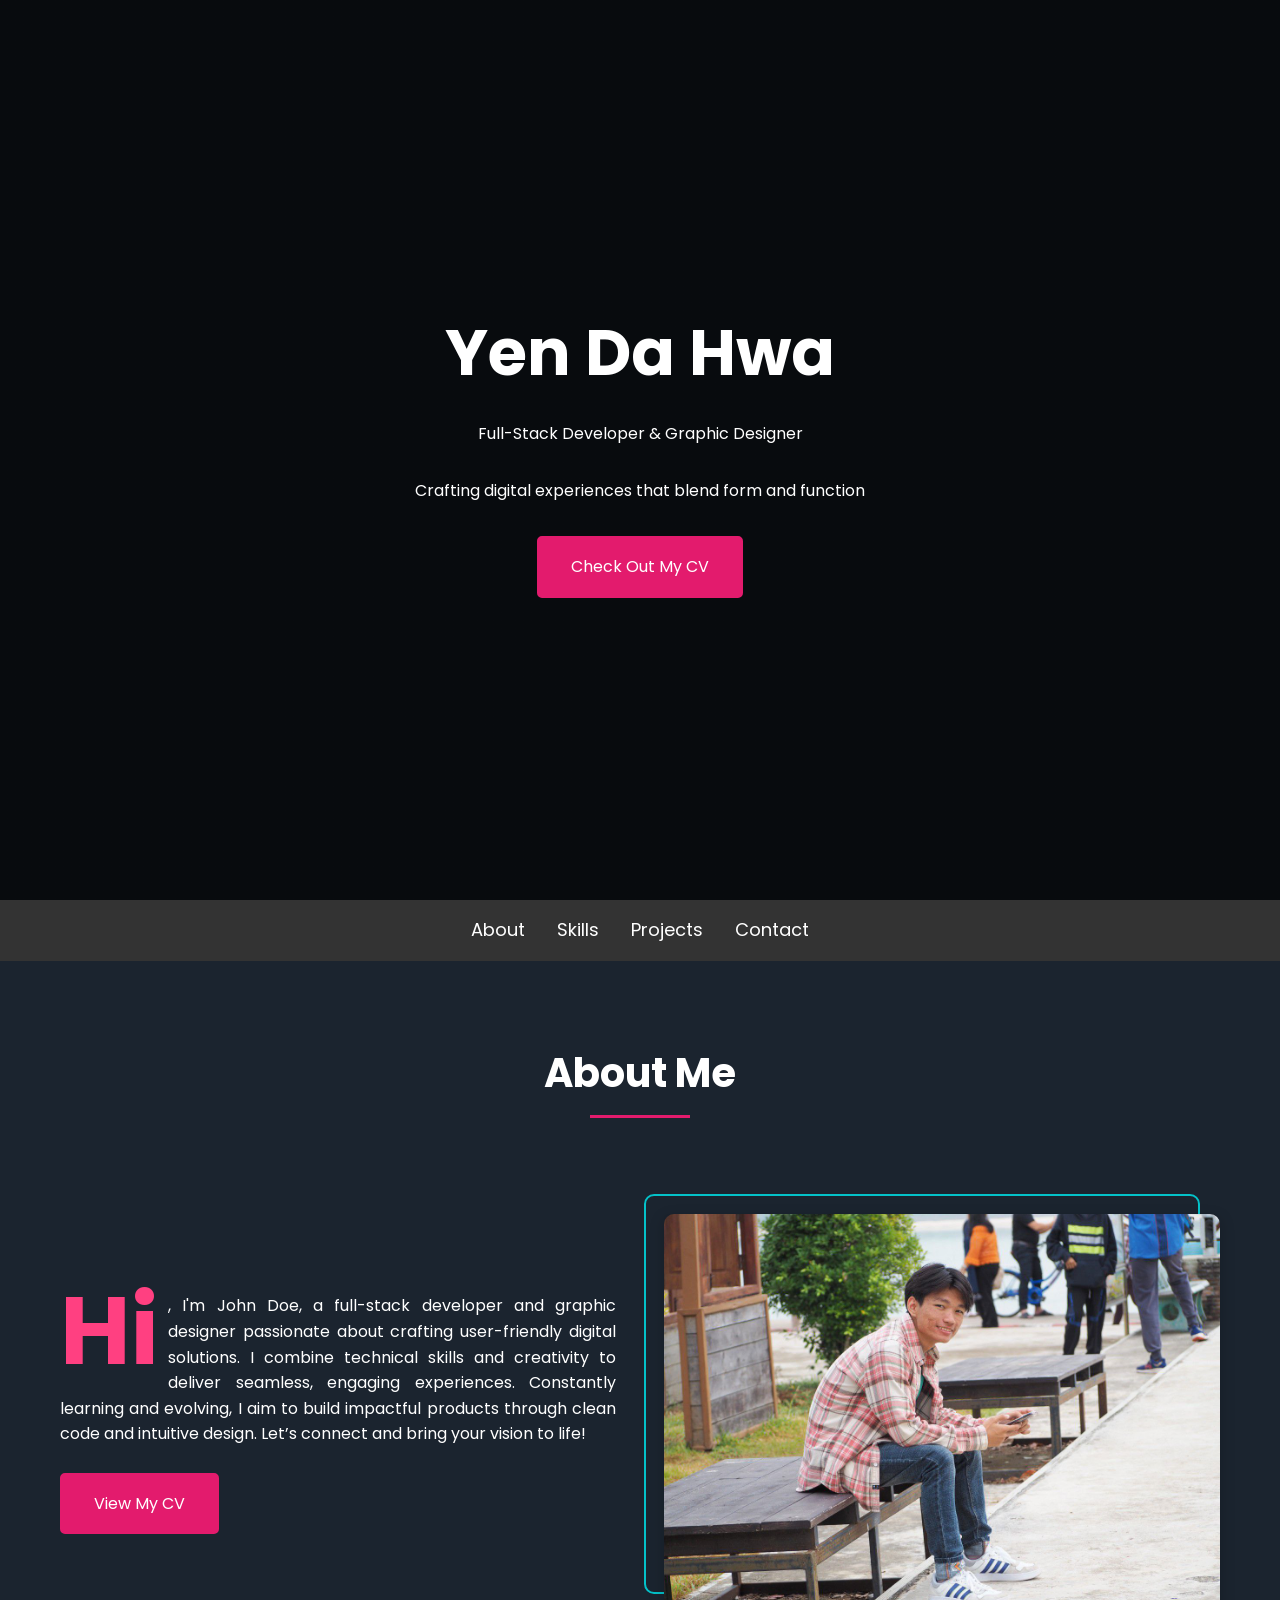
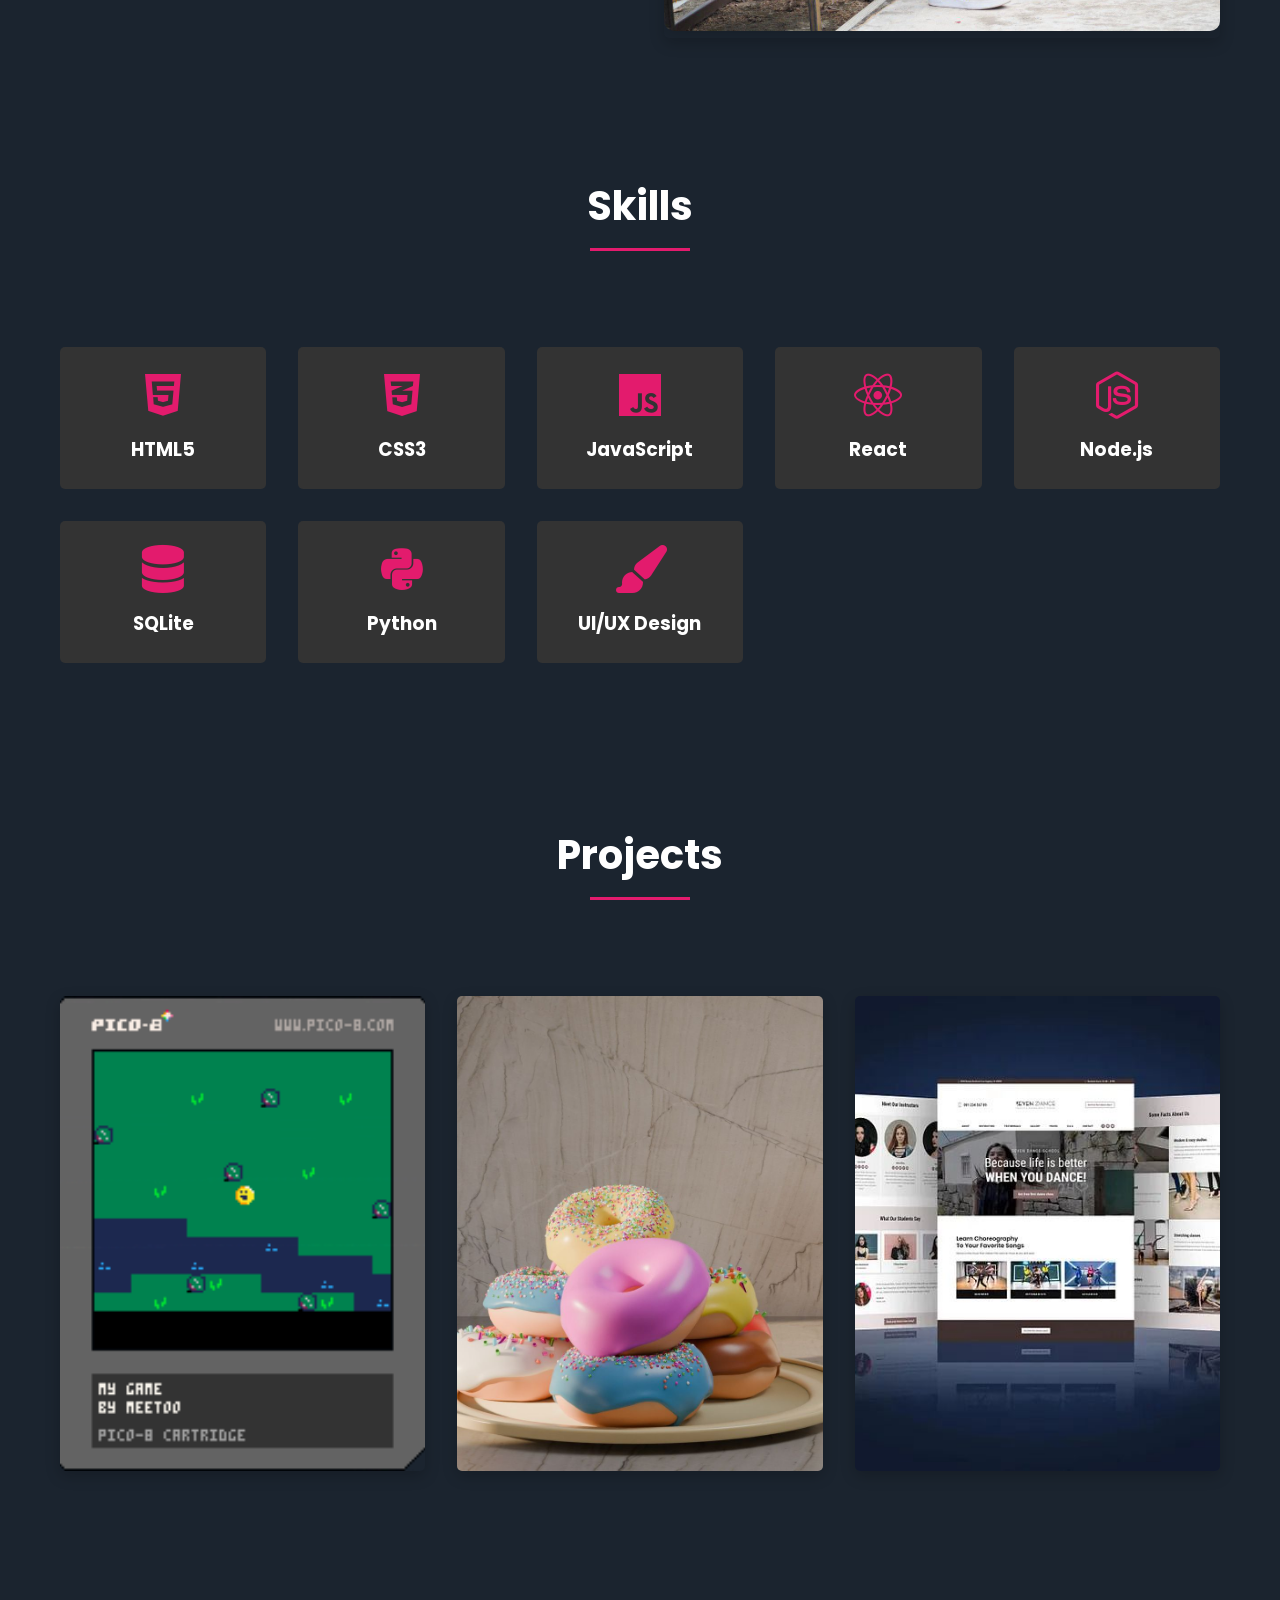
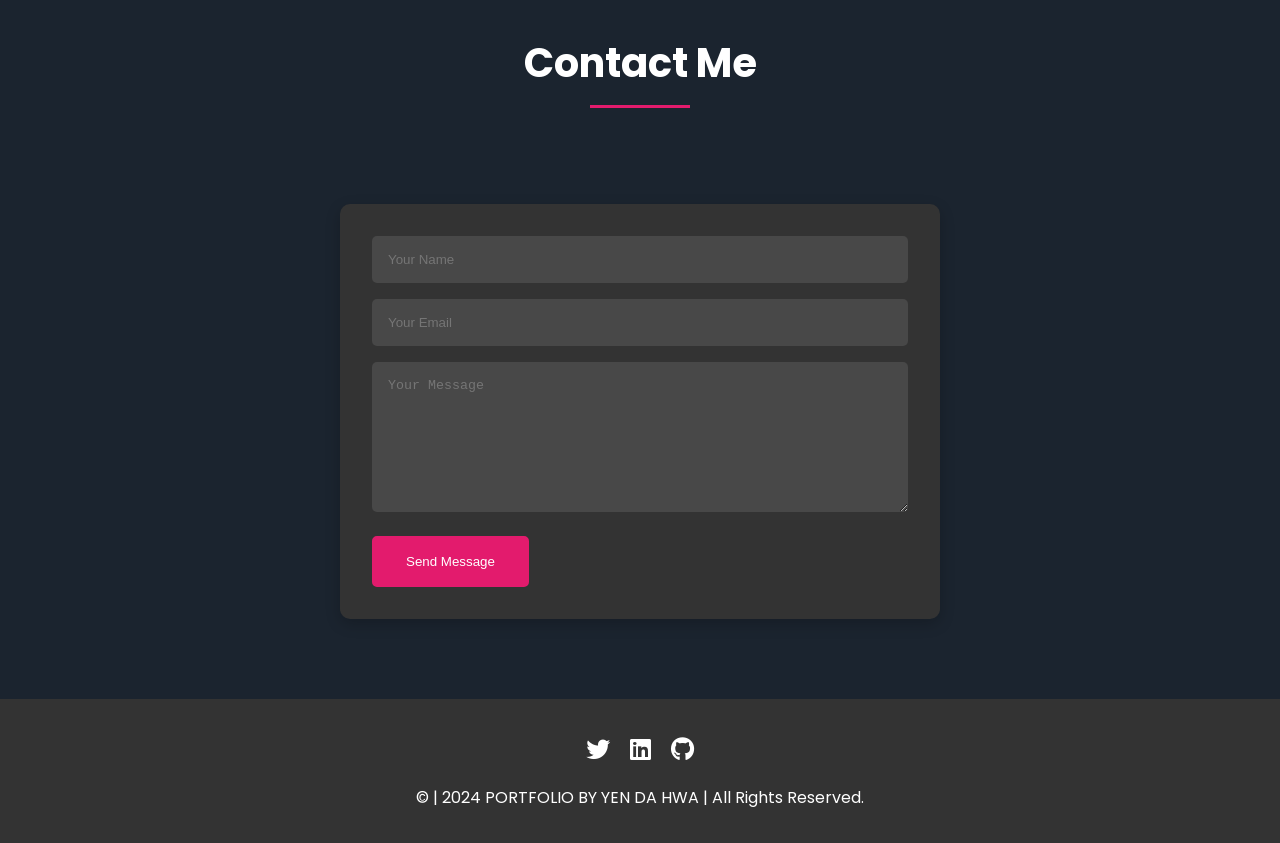
==== index.html @ 3185cd1b "naming" ====
<!DOCTYPE html>
<html lang="en">
<head>
    <meta charset="UTF-8">
    <meta name="viewport" content="width=device-width, initial-scale=1.0">
    <title>Da Da - Portfolio</title>
    <link rel="stylesheet" href="styles/style.css">
    <link href="https://cdnjs.cloudflare.com/ajax/libs/font-awesome/6.0.0-beta3/css/all.min.css" rel="stylesheet">
</head>
<body>
    <header>
        <div class="animated-bg">
            <span></span>
            <span></span>
            <span></span>
            <span></span>
            <span></span>
            <span></span>
            <span></span>
            <span></span>
            <span></span>
            <span></span>
        </div>
        <div class="header-content">
            <h1>Yen Da Hwa</h1>
            <p>Full-Stack Developer & Graphic Designer</p>
            <p class="intro-text">Crafting digital experiences that blend form and function</p>
            <a href="john-da.github.io/portfolio_one/docs/dada.pdf" class="btn" target="_blank">Check Out My CV</a>
        </div>
    </header>
    
    <nav>
        <ul>
            <li><a href="#about">About</a></li>
            <li><a href="#skills">Skills</a></li>
            <li><a href="#projects">Projects</a></li>
            <li><a href="#contact">Contact</a></li>
        </ul>
    </nav>
    
    <main>
        <section id="about">
            <div class="container">
                <h2 class="section-title">About Me</h2>
                <div class="about-content">
                    <div class="about-text">
                        <p class="about-info"><span class="bigLetter">Hi</span>, I'm John Doe, a full-stack developer and graphic designer passionate about crafting user-friendly digital solutions. I combine technical skills and creativity to deliver seamless, engaging experiences. Constantly learning and evolving, I aim to build impactful products through clean code and intuitive design. Let’s connect and bring your vision to life!
                        </p>
                        <a href="john-da.github.io/portfolio_one/docs/dada.pdf" class="btn" target="_blank">View My CV</a>
                    </div>
                    <div class="about-image">
                        <div class="about-item">
                            <img src="./styles/img/profile.jpg" alt="Profile Picture">
                            <div class="about-detail">
        
                                <div class="info-detail">
                                    <h3>Experiences</h3>
                                    <div class="detail-item">
                                        <h4 class="full-stack-title">Full-Stack Development <br><span>Petanque Court Booking Application</span></h4>
                                        <p>Led the end-to-end development of a booking application, from prototyping to deployment, utilizing both frontend (HTML, CSS, JavaScript) and backend (Django, Python) technologies.</p>
                                        <p>Collaborated with a cross-functional team to design user-friendly interfaces and robust server-side functionalities, demonstrating strong communication and teamwork skills.</p>
                                        <p>Adapted quickly to project changes and deadlines, showcasing flexibility and time management.</p>
                                    </div>
                                    <div class="detail-item">
                                        <h4>Freelance Graphic Designer</h4>
                                        <p>Created custom logos, posters, and brochures for multiple clients, consistently meeting deadlines and surpassing expectations through effective client communication and active listening.</p>
                                        <p>Demonstrated creativity and attention to detail in leveraging Adobe Illustrator and other design tools to produce high-quality visuals, contributing to brand identity and client satisfaction.</p>
                                        <p>Developed a keen understanding of design principles and user psychology, and employed empathy to align with client needs and deliver impactful visual solutions.</p>
                                    </div>
                                </div>
                                <div class="info-detail">
                                    <h3>Activites</h3>
                                    <div class="detail-item">
                                        <h4>Graphic Design</h4>
                                        <p>Explored graphic design elements, including web designs and posters, to gather diverse ideas and develop a growth mindset towards design thinking.</p>
                                        <p>Created custom graphic designs using various software tools, such as Adobe Illustrator, while practicing effective time management to meet project deadlines.</p>
                                    </div>
                                    <div class="detail-item">
                                        <h4>3D Modeling</h4>
                                        <p>Learned the fundamentals of Blender, enhancing my adaptability and perseverance by exploring various 3D characters and rendering techniques.</p>
                                        <p>Demonstrated creativity and attention to detail in refining the art of 3D animation, making characters' facial expressions more realistic and engaging.</p>
                                        <p>Collaborated with peers on animation projects, fostering teamwork and communication skills.</p>
                                    </div>
                                    <div class="detail-item">
                                        <h4>Web Development</h4>
                                        <p>Developed a deep understanding of Django, a Python-based web framework, to build dynamic and scalable web applications, demonstrating a proactive approach to learning new technologies.</p>
                                        <p>Collaborated with peers on various projects, enhancing my teamwork and communication skills while building real-life web solutions.</p>
                                    </div>
                                </div>
                                <div class="info-detail">
                                    <h3>Education</h3>
                                    <div class="detail-item">
                                        <h4>High School</h4>
                                        <p>Arora Private High School</p>
                                    </div>
                                    <div class="detail-item">
                                        <h4>Khon Kaen Unversity - KKU</h4>
                                        <p>Bachelar of Digital Media Engineering<br><span>July, 2023 - Present</span></p>
                                    </div>
                                </div>
                            </div>
                        </div>
                    </div>
                </div>
            </div>
        </section>
        
        <section id="skills">
            <div class="container">
                <h2 class="section-title">Skills</h2>
                <div class="skills-grid">
                    <div class="skill-item" data-percentage="90">
                        <i class="fab fa-html5"></i>
                        <h3>HTML5</h3>
                        <div class="progress-ring">
                            <div class="progress-inner-ring">
                                <span class="percentage">90%</span>
                            </div>
                        </div>
                    </div>
                    <div class="skill-item" data-percentage="85">
                        <i class="fab fa-css3-alt"></i>
                        <h3>CSS3</h3>
                        <div class="progress-ring">
                            <div class="progress-inner-ring">
                                <span class="percentage">85%</span>
                            </div>
                        </div>
                    </div>
                    <div class="skill-item" data-percentage="80">
                        <i class="fab fa-js"></i>
                        <h3>JavaScript</h3>
                        <div class="progress-ring">
                            <div class="progress-inner-ring">
                                <span class="percentage">80%</span>
                            </div>
                        </div>
                    </div>
                    <!-- Add similar blocks for other skills -->
                    <div class="skill-item" data-percentage="40">
                        <i class="fab fa-react"></i>
                        <h3>React</h3>
                        <div class="progress-ring">
                            <div class="progress-inner-ring">
                                <span class="percentage">40%</span>
                            </div>
                        </div>
                    </div>
                    <div class="skill-item" data-percentage="26">
                        <i class="fab fa-node-js"></i>
                        <h3>Node.js</h3>
                        <div class="progress-ring">
                            <div class="progress-inner-ring">
                                <span class="percentage">26%</span>
                            </div>
                        </div>
                    </div>
                    <div class="skill-item" data-percentage="47">
                        <i class="fas fa-database"></i>
                        <h3>SQLite</h3>
                        <div class="progress-ring">
                            <div class="progress-inner-ring">
                                <span class="percentage">47%</span>
                            </div>
                        </div>
                    </div>
                    <div class="skill-item" data-percentage="82">
                        <i class="fab fa-python"></i>
                        <h3>Python</h3>
                        <div class="progress-ring">
                            <div class="progress-inner-ring">
                                <span class="percentage">82%</span>
                            </div>
                        </div>
                    </div>
                    <div class="skill-item" data-percentage="88">
                        <i class="fas fa-paint-brush"></i>
                        <h3>UI/UX Design</h3>
                        <div class="progress-ring">
                            <div class="progress-inner-ring">
                                <span class="percentage">88%</span>
                            </div>
                        </div>
                    </div>
                </div>
            </div>
        </section>
                        
        
        <section id="projects">
            <div class="container">
                <h2 class="section-title">Projects</h2>
                <div class="projects-grid">
                    <div class="project-item">
                        <img src="./styles/img/myfirstgame.p8.png" alt="Project 1">
                        <div class="project-info">
                            <h3>Mini Game</h3>
                            <p>Collecting Coions - 2D Animated Game in Pico-8</p>
                            <a href="projects/firstgame.html" class="btn" target="_blank">View Project</a>
                        </div>
                    </div>
                    <div class="project-item">
                        <img src="./styles/img/donut.jpg" alt="Project 2">
                        <div class="project-info">
                            <h3>3D Donut</h3>
                            <p>3D Modeling A Donut using Blender.</p>
                            <a href="#" class="btn" target="_blank">View Project</a>
                        </div>
                    </div>
                    <div class="project-item">
                        <img src="./styles/img/web.png" alt="Project 3">
                        <div class="project-info">
                            <h3>Portfolio Website</h3>
                            <p>A personal portfolio built with HTML, CSS, and JavaScript to showcase projects. <br>See My Recent Builed Up Web Page</p>
                            <a href="https://john-da.github.io/technova/" class="btn" target="_blank">View Project</a>
                        </div>
                    </div>
                </div>
            </div>
        </section>
        
        <section id="contact">
            <div class="container">
                <h2 class="section-title">Contact Me</h2>
                <form class="contact-form">
                    <input type="text" placeholder="Your Name" required>
                    <input type="email" placeholder="Your Email" required>
                    <textarea placeholder="Your Message" required></textarea>
                    <button type="submit" class="btn">Send Message</button>
                </form>
            </div>
        </section>
    </main>

    <footer>
        <div class="social-links">
            <a href="https://twitter.com" target="_blank"><i class="fab fa-twitter"></i></a>
            <a href="https://linkedin.com" target="_blank"><i class="fab fa-linkedin"></i></a>
            <a href="https://github.com" target="_blank"><i class="fab fa-github"></i></a>
        </div>
        <p>&copy; | 2024 PORTFOLIO BY YEN DA HWA | All Rights Reserved.</p>
    </footer>



    <script src="scripts/main.js"></script>
</body>
</html>
---- styles/style.css ----
@import url('https://fonts.googleapis.com/css2?family=Poppins:wght@300;400;600;700&display=swap');

:root {
    --primary-color: #e31b6d;
    --secondary-color: #333;
    --background-color: #1b242f;
    --text-color: #fff;
    --accent-color: #04c2c9;
}

* {
    margin: 0;
    padding: 0;
    box-sizing: border-box;
}

body {
    font-family: 'Poppins', sans-serif;
    background-color: var(--background-color);
    color: var(--text-color);
    line-height: 1.6;
    overflow-x: hidden;
}

.container {
    max-width: 1200px;
    margin: 0 auto;
    padding: 0 20px;
}

header {
    height: 100vh;
    display: flex;
    flex-direction: column;
    justify-content: center;
    align-items: center;
    text-align: center;
    padding: 2rem;
    background: linear-gradient(rgba(0, 0, 0, 0.7), rgba(0, 0, 0, 0.7)), url('/api/placeholder/1920/1080') no-repeat center center/cover;
    position: relative;
    overflow: hidden;
}

.header-content {
    z-index: 1;
}

header h1 {
    font-size: 4rem;
    margin-bottom: 1rem;
    animation: fadeInDown 1s ease;
}

header p {
    font-size: 1rem;
    margin-bottom: 2rem;
    animation: fadeInUp 1s ease 0.5s both;
}

.btn {
    display: inline-block;
    padding: 1rem 2rem;
    background: var(--primary-color);
    color: #fff;
    text-decoration: none;
    border-radius: 5px;
    transition: all 0.3s ease;
    border: 2px solid var(--primary-color);
}

.btn:hover {
    background: transparent;
    color: var(--primary-color);
}

.animated-bg {
    position: absolute;
    top: 0;
    left: 0;
    width: 100%;
    height: 100%;
    z-index: 0;
}

.animated-bg span {
    position: absolute;
    display: block;
    width: 20px;
    height: 20px;
    background: rgba(255, 255, 255, 0.1);
    animation: move 25s linear infinite;
    bottom: -150px;
}

nav {
    background: var(--secondary-color);
    padding: 1rem 0;
    position: sticky;
    top: 0;
    z-index: 100;
}

nav ul {
    display: flex;
    justify-content: center;
    list-style: none;
}

nav ul li {
    margin: 0 1rem;
}

nav ul li a {
    color: #fff;
    text-decoration: none;
    transition: color 0.3s ease;
    position: relative;
    font-size: 18px;
}

nav ul li a::after {
    content: '';
    position: absolute;
    bottom: -5px;
    left: 0;
    width: 0;
    height: 2px;
    background: var(--primary-color);
    transition: width 0.3s ease;
}

nav ul li a:hover::after {
    width: 100%;
}

section {
    padding: 5rem 0;
}

.section-title {
    text-align: center;
    font-size: 2.5rem;
    margin-bottom: 6rem;
    position: relative;
}

.section-title::after {
    content: '';
    display: block;
    width: 100px;
    height: 3px;
    background: var(--primary-color);
    margin: 10px auto 0;
}

.about-content {
    display: flex;
    justify-content: space-between;
    align-items: center;
    gap: 1rem;
}

.about-text {
    flex: 1;
    padding-right: 2rem;
}

.about-info {
    font-size: 16px;
    line-height: 1.6;
    text-align: justify;
    margin-bottom: 1.6rem;
}

.bigLetter {
    float: left;
    font-size: 6em;
    line-height: 0.8;
    margin-right: 10px;
    font-weight: bold;
    color: #ff4081;
}

.about-image {
    flex: 1;
    height: 400px;
    position: relative;
}

.about-image img {
    width: 100%;
    border-radius: 10px;
    box-shadow: 0 0 20px rgba(0, 0, 0, 0.2);
}

.about-image::before {
    content: '';
    position: absolute;
    top: -20px;
    left: -20px;
    right: 20px;
    bottom: 20px;
    border: 2px solid var(--accent-color);
    border-radius: 10px;
    z-index: -1;
}

.about-item {
    position: relative;
    overflow: hidden;
    border-radius: 5px;
    box-shadow: 0 5px 15px rgba(0, 0, 0, 0.2);
}

.about-item img {
    width: 100%;
    height: 100%;
    object-fit: cover;
    transition: transform 0.3s ease;
}

.about-item:hover img {
    transform: scale(1.1);
}

.about-detail {
    position: absolute;
    top: 0;
    left: 0;
    width: 100%;
    height: 100%;
    background: rgba(0, 0, 0, 0.8);
    display: flex;
    flex-direction: column;
    justify-content: flex-start;
    align-items: start;
    opacity: 0;
    transition: opacity 0.3s ease;
    padding: 1.5rem;
    overflow-y: auto;
    color: #fff;
    scrollbar-width: thin;
    scrollbar-color: var(--primary-color) rgba(255, 255, 255, 0.1);
}

.about-item:hover .about-detail {
    opacity: 1;
}

.about-detail h3 {
    font-size: 1.5rem;
    margin-bottom: 0.3rem;
    color: var(--primary-color);
    top: 0;
    padding: 0.5rem 0;
}

.about-detail p {
    text-align: left;
    margin-bottom: 1rem;
}

/* Style scrollbar for webkit browsers */
.about-detail::-webkit-scrollbar {
    width: 8px;
}

.about-detail::-webkit-scrollbar-track {
    background: rgba(255, 255, 255, 0.1);
}

.about-detail::-webkit-scrollbar-thumb {
    background-color: var(--primary-color);
    border-radius: 4px;
}

.about-item:hover .about-detail {
    opacity: 1;
}

.info-detail {
    padding-bottom: 1rem;
    border-bottom: 1px solid #fff;
    width: 100%;
}

.detail-item h4 {
    font-size: 1.1rem;
    margin-bottom: 0.25rem;
    color: var(--accent-color);
}

.detail-item {
    margin-bottom: 1rem;
}

.detail-item h4 {
    font-size: 1.2rem;
    margin-bottom: 0.5rem;
    color: var(--accent-color);
}

.detail-item .full-stack-title{
    line-height: 1.2rem;
}

.detail-item .full-stack-title span{
    color: #fff;
    font-weight: 300;
    font-size: 12px;
}

.detail-item p {
    font-size: 1rem;
    line-height: 1.4;
    margin-left: 1rem;
}

.detail-item p span{
    font-size: 12px;
}

.skills-grid {
    display: grid;
    grid-template-columns: repeat(auto-fit, minmax(200px, 1fr));
    gap: 2rem;
}

.skill-item {
    background: var(--secondary-color);
    padding: 1.5rem;
    border-radius: 5px;
    text-align: center;
    transition: all 0.3s ease;
    position: relative;
    overflow: hidden;
}

.skill-item::before {
    content: '';
    position: absolute;
    top: -50%;
    left: -50%;
    width: 200%;
    height: 200%;
    background: linear-gradient(45deg, var(--primary-color), var(--accent-color));
    opacity: 0;
    transform: rotate(45deg);
    transition: all 0.3s ease;
    z-index: 1;
}

.skill-item:hover::before {
    opacity: 0.1;
}

.skill-item:hover {
    transform: translateY(-5px);
    box-shadow: 0 10px 20px rgba(0, 0, 0, 0.2);
}

.skill-item i {
    font-size: 3rem;
    margin-bottom: 1rem;
    color: var(--primary-color);
    position: relative;
    z-index: 2;
}

.skill-item h3 {
    position: relative;
    z-index: 2;
}


/* Styling for the skill grid */
.skill-item {
    background: var(--secondary-color);
    padding: 1.5rem;
    border-radius: 5px;
    text-align: center;
    transition: all 0.5s ease;
    position: relative;
    overflow: hidden;
    cursor: pointer;
}

.skill-item:hover {
    transform: translateY(-5px);
    box-shadow: 0 10px 20px rgba(0, 0, 0, 0.2);
    backdrop-filter: blur(6px);
    /* Blurs the background when hovered */
}

.skill-item i {
    font-size: 3rem;
    margin-bottom: 1rem;
    color: var(--primary-color);
    position: relative;
    z-index: 2;
    transition: all 0.5s ease;
}

.skill-item h3 {
    position: relative;
    z-index: 2;
    transition: all 0.5s ease;
}

/* Ring-shaped progress bar */
.progress-ring {
    width: 100px;
    height: 100px;
    border-radius: 50%;
    background: conic-gradient(var(--primary-color) calc(var(--progress) * 1%), var(--secondary-color) 0%);
    display: flex;
    align-items: center;
    justify-content: center;
    position: absolute;
    top: 50%;
    left: 50%;
    transform: translate(-50%, -50%);
    opacity: 0;
    transition: all 0.5s ease;
    z-index: 3;
}

/* The inner circle to create the ring effect */
.progress-inner-ring {
    width: 70px;
    height: 70px;
    background: var(--secondary-color);
    /* Matches the background to create the "hole" */
    border-radius: 50%;
    display: flex;
    align-items: center;
    justify-content: center;
}

.skill-item:hover .progress-ring {
    opacity: 1;
    transform: translate(-50%, -50%) scale(1);
    /* Ensure smooth scaling when hovered */
}

.percentage {
    font-size: 1.5rem;
    color: var(--primary-color);
    z-index: 4;
}

.skill-item:hover i,
.skill-item:hover h3 {
    opacity: 0.3;
    /* Fades the icon and text slightly on hover */
    transform: scale(0.95);
    /* Slightly shrinks the icon and text */
}




.projects-grid {
    display: grid;
    grid-template-columns: repeat(auto-fit, minmax(300px, 1fr));
    gap: 2rem;
}

.project-item {
    position: relative;
    overflow: hidden;
    border-radius: 5px;
    box-shadow: 0 5px 15px rgba(0, 0, 0, 0.2);
}

.project-item img {
    width: 100%;
    height: 100%;
    object-fit: cover;
    transition: transform 0.3s ease;
}

.project-item:hover img {
    transform: scale(1.1);
}

.project-info {
    position: absolute;
    top: 0;
    left: 0;
    width: 100%;
    height: 100%;
    background: rgba(0, 0, 0, 0.8);
    display: flex;
    flex-direction: column;
    justify-content: center;
    align-items: center;
    opacity: 0;
    transition: opacity 0.3s ease;
    padding: 1rem;
}

.project-item:hover .project-info {
    opacity: 1;
}

.project-info h3 {
    font-size: 1.5rem;
    margin-bottom: 1rem;
    color: var(--primary-color);
}

.project-info p {
    text-align: center;
    margin-bottom: 1rem;
}

.contact-form {
    max-width: 600px;
    margin: 0 auto;
    background: var(--secondary-color);
    padding: 2rem;
    border-radius: 10px;
    box-shadow: 0 5px 15px rgba(0, 0, 0, 0.2);
}

.contact-form input,
.contact-form textarea {
    width: 100%;
    padding: 1rem;
    margin-bottom: 1rem;
    border: none;
    background: rgba(255, 255, 255, 0.1);
    color: #fff;
    border-radius: 5px;
    transition: background 0.3s ease;
}

.contact-form input:focus,
.contact-form textarea:focus {
    background: rgba(255, 255, 255, 0.2);
    outline: none;
}

.contact-form textarea {
    height: 150px;
    resize: vertical;
}

footer {
    background: var(--secondary-color);
    padding: 2rem 0;
    text-align: center;
    position: relative;
}

.social-links {
    margin-bottom: 1rem;
}

.social-links a {
    color: #fff;
    font-size: 1.5rem;
    margin: 0 0.5rem;
    transition: color 0.3s ease;
}

.social-links a:hover {
    color: var(--primary-color);
}

.scroll-to-top {
    position: fixed;
    bottom: 20px;
    right: 20px;
    background: #e31b6d;
    /* Pink background */
    color: #fff;
    width: 50px;
    height: 50px;
    text-align: center;
    line-height: 50px;
    font-size: 20px;
    cursor: pointer;
    transition: all 0.3s ease;
    opacity: 0;
    visibility: hidden;
    z-index: 1000;
    border-radius: 12px;
}

.scroll-to-top.show {
    opacity: 1;
    visibility: visible;
}

.scroll-to-top:hover {
    background: #ff4081;
    /* Lighter pink on hover */
}

@keyframes fadeInDown {
    from {
        opacity: 0;
        transform: translateY(-20px);
    }

    to {
        opacity: 1;
        transform: translateY(0);
    }
}

@keyframes fadeInUp {
    from {
        opacity: 0;
        transform: translateY(20px);
    }

    to {
        opacity: 1;
        transform: translateY(0);
    }
}

@keyframes move {
    0% {
        transform: translateY(0) rotate(0deg);
        opacity: 1;
        border-radius: 0;
    }

    100% {
        transform: translateY(-1000px) rotate(720deg);
        opacity: 0;
        border-radius: 50%;
    }
}

@media (max-width: 768px) {
    header h1 {
        font-size: 3rem;
    }

    header p {
        font-size: 1.2rem;
    }

    .about-content {
        flex-direction: column;
    }

    .about-text {
        padding-right: 0;
        margin-bottom: 2rem;
    }

    .about-image::before {
        display: none;
    }
}
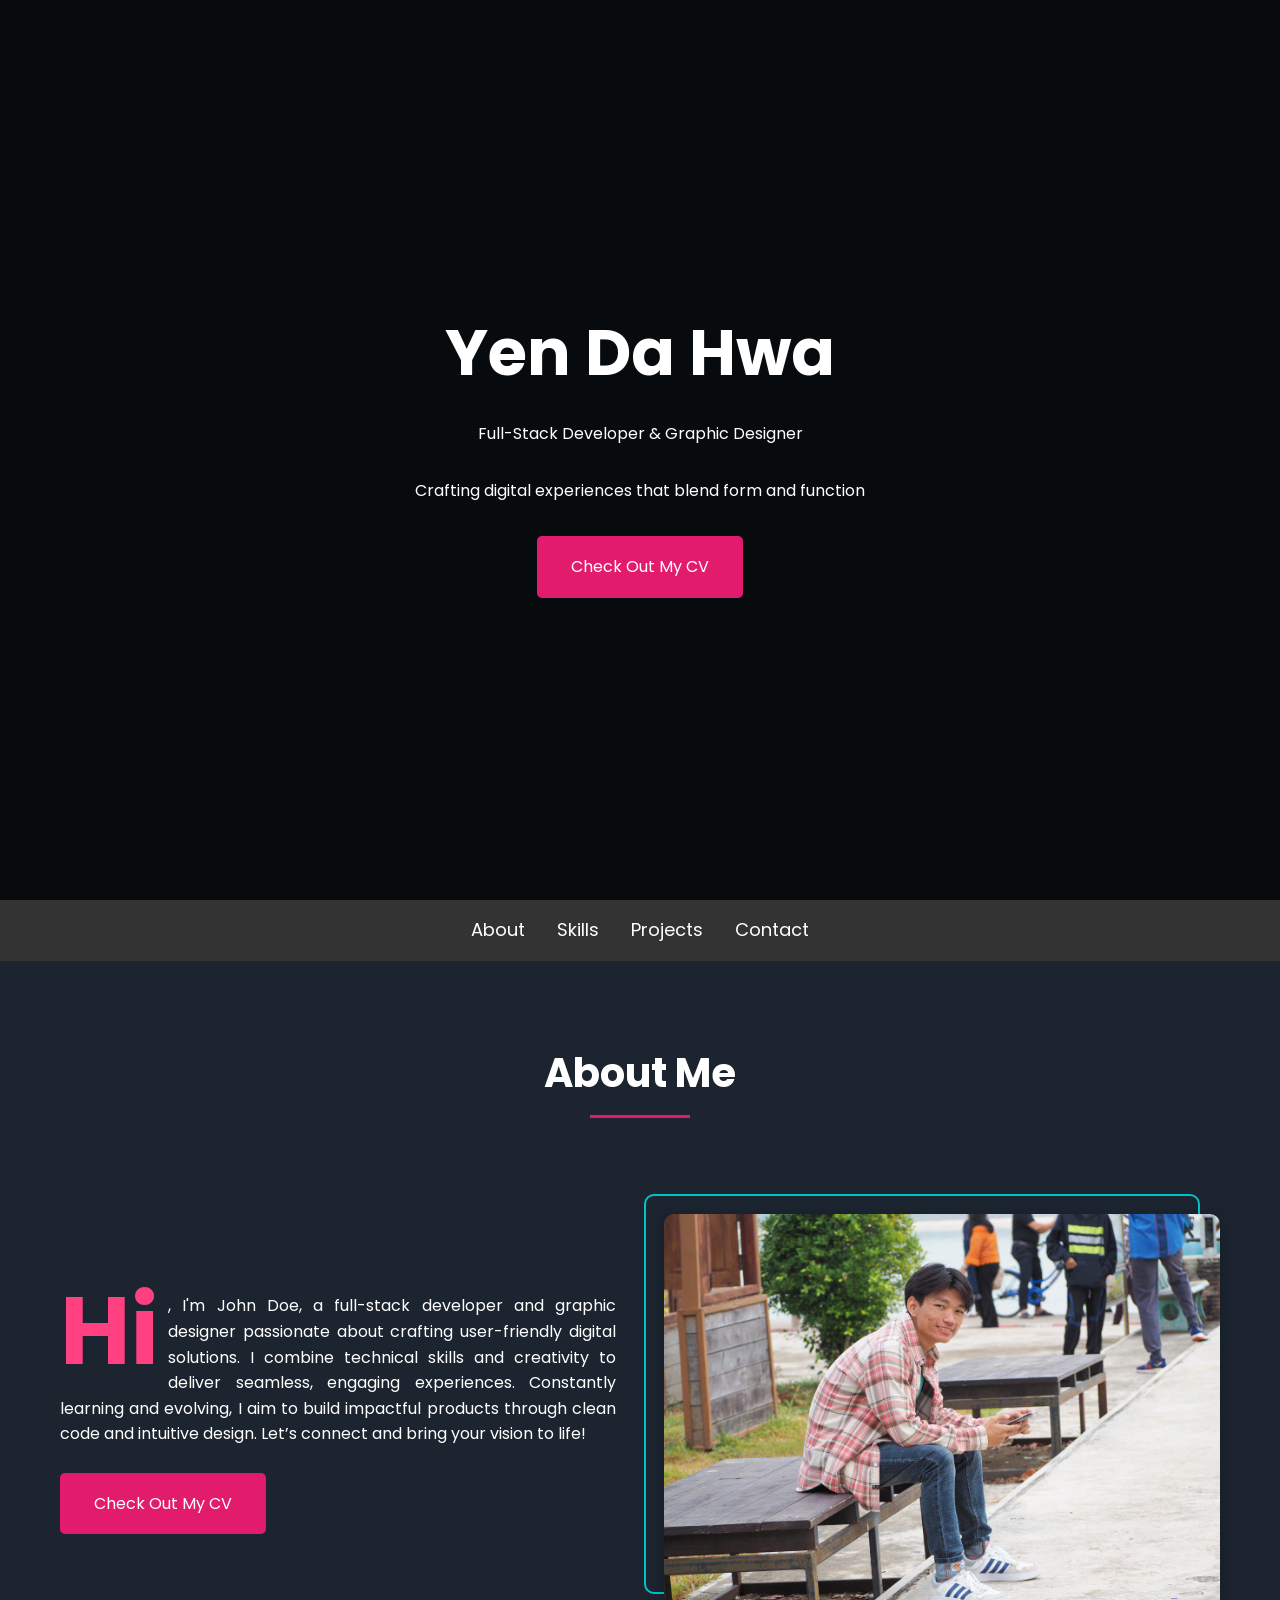
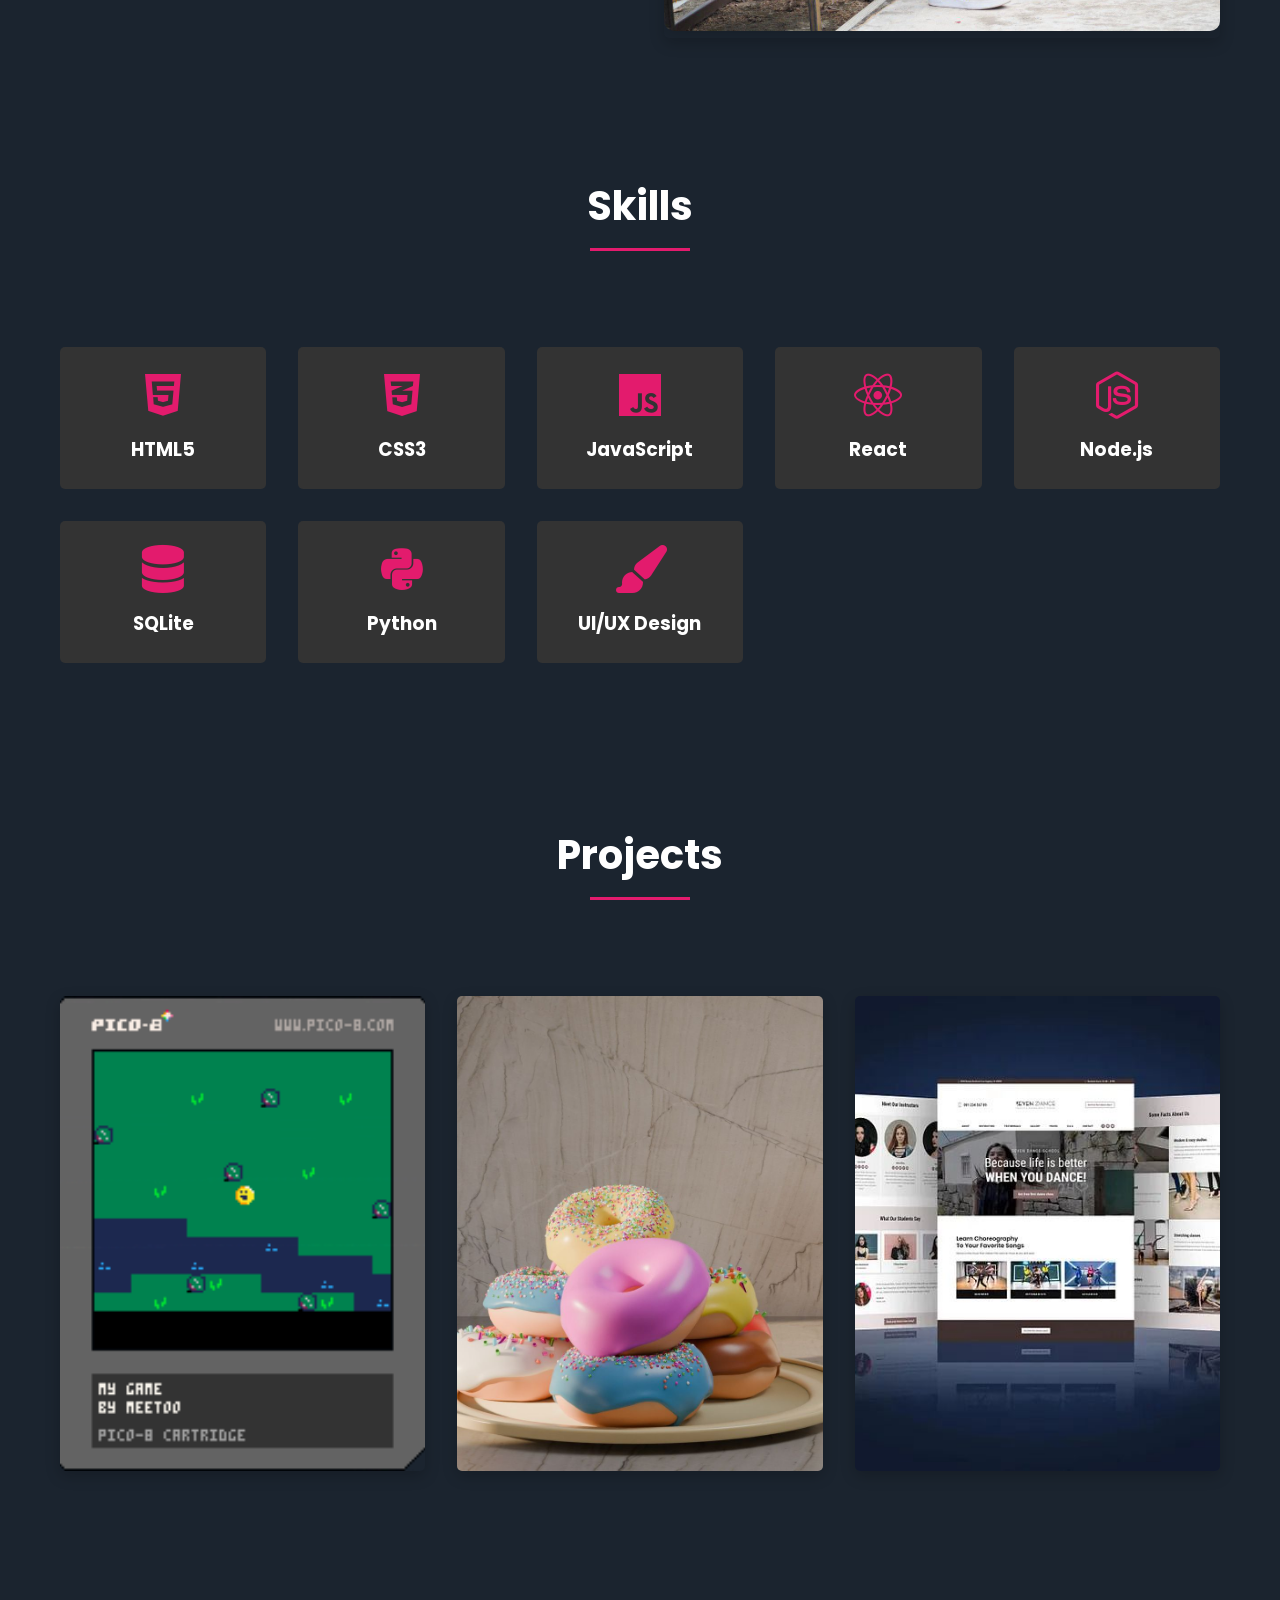
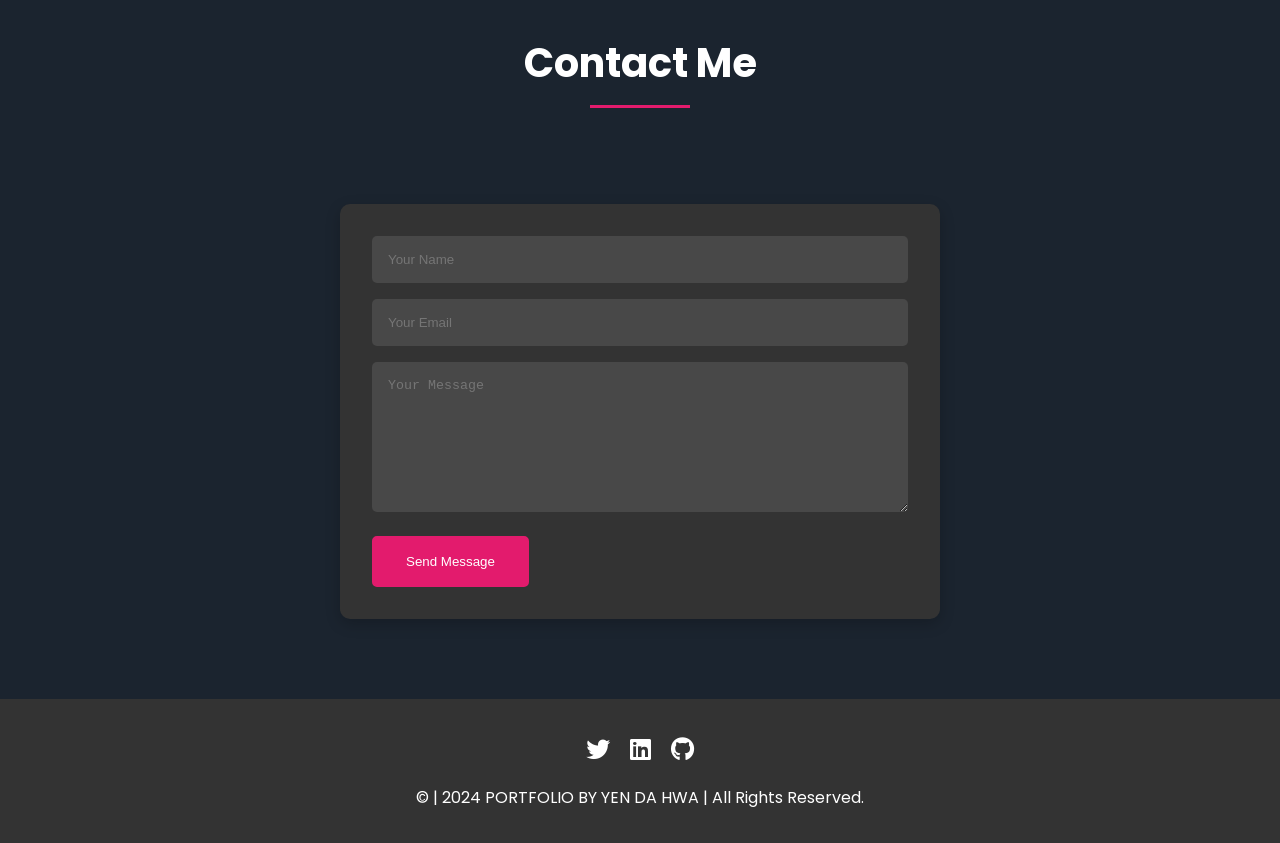
==== commit 192d534c: "pdf" ====
--- a/index.html
+++ b/index.html
@@ -25,7 +25,7 @@
             <h1>Yen Da Hwa</h1>
             <p>Full-Stack Developer & Graphic Designer</p>
             <p class="intro-text">Crafting digital experiences that blend form and function</p>
-            <a href="john-da.github.io/portfolio_one/docs/dada.pdf" class="btn" target="_blank">Check Out My CV</a>
+            <a href="./docs/dada.pdf" class="btn" target="_blank">Check Out My CV</a>
         </div>
     </header>
     
@@ -46,7 +46,7 @@
                     <div class="about-text">
                         <p class="about-info"><span class="bigLetter">Hi</span>, I'm John Doe, a full-stack developer and graphic designer passionate about crafting user-friendly digital solutions. I combine technical skills and creativity to deliver seamless, engaging experiences. Constantly learning and evolving, I aim to build impactful products through clean code and intuitive design. Let’s connect and bring your vision to life!
                         </p>
-                        <a href="john-da.github.io/portfolio_one/docs/dada.pdf" class="btn" target="_blank">View My CV</a>
+                        <a href="./docs/dada.pdf" class="btn" target="_blank">Check Out My CV</a>
                     </div>
                     <div class="about-image">
                         <div class="about-item">
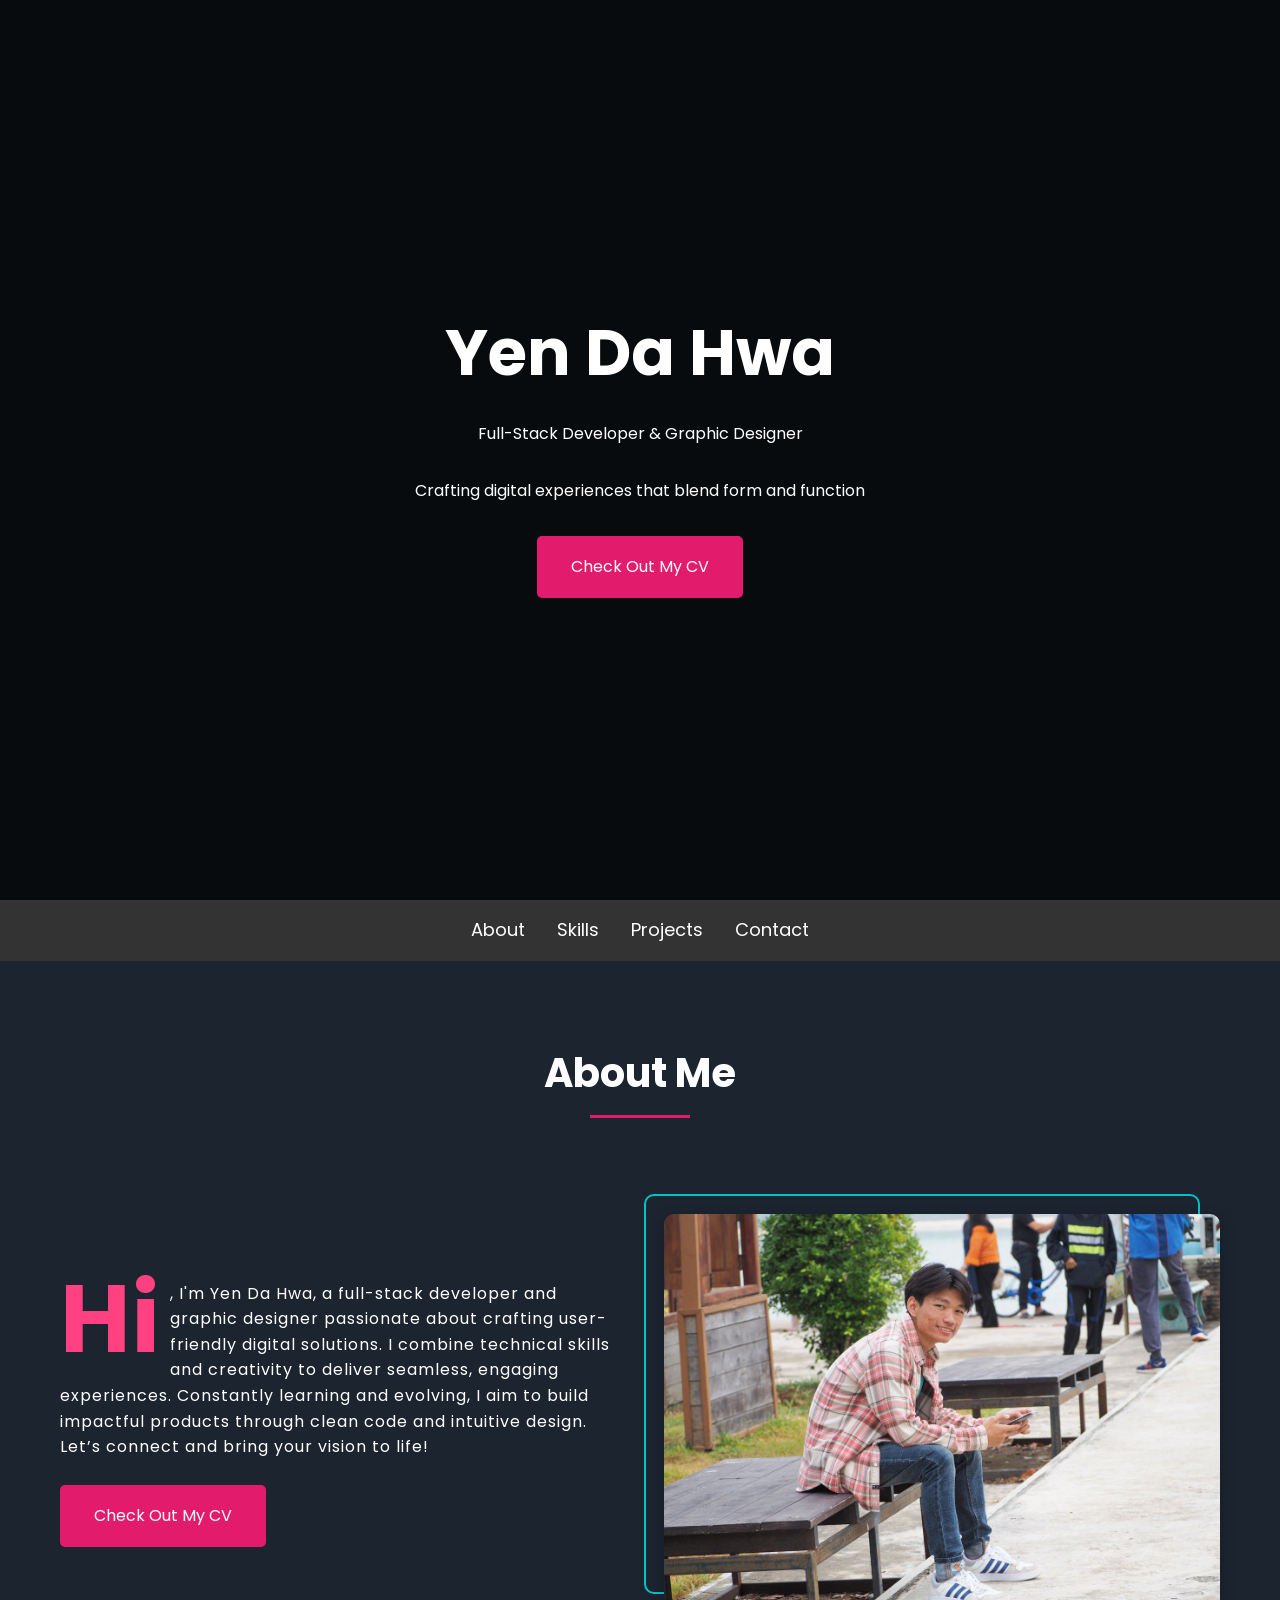
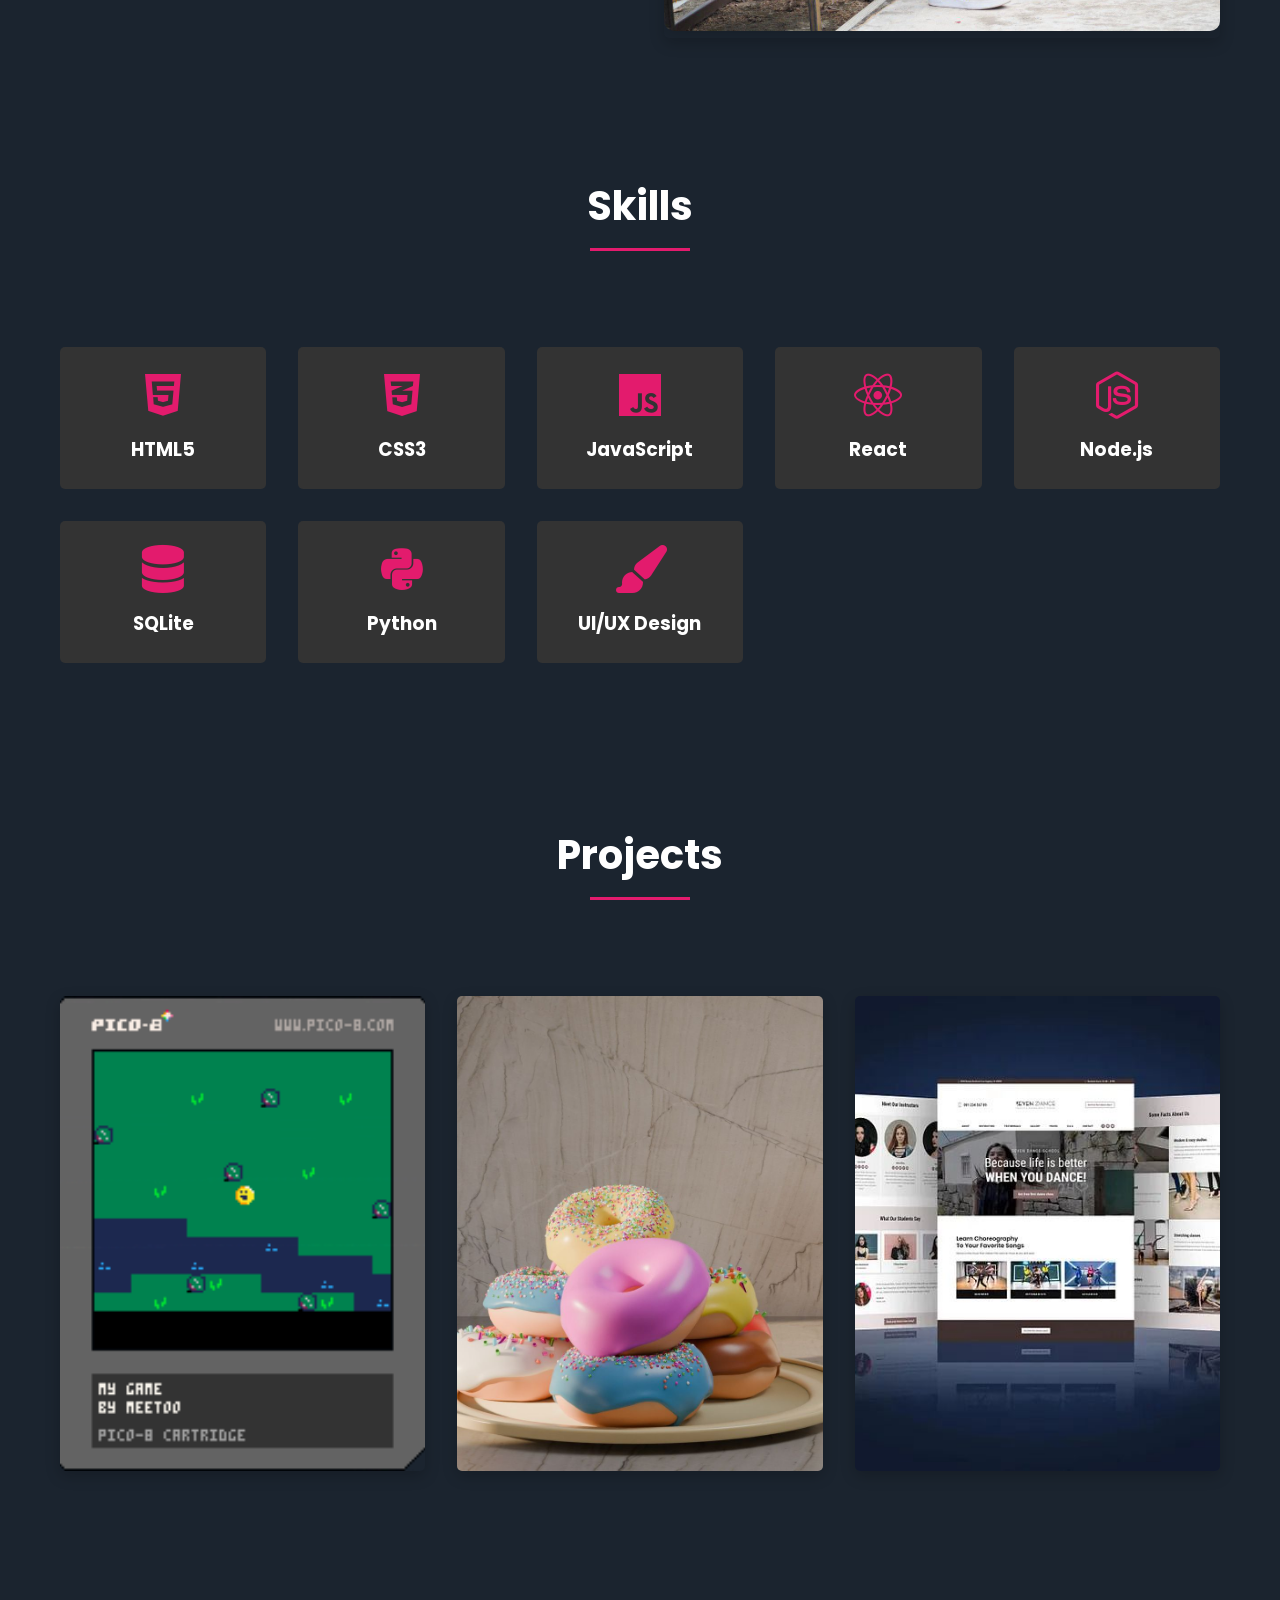
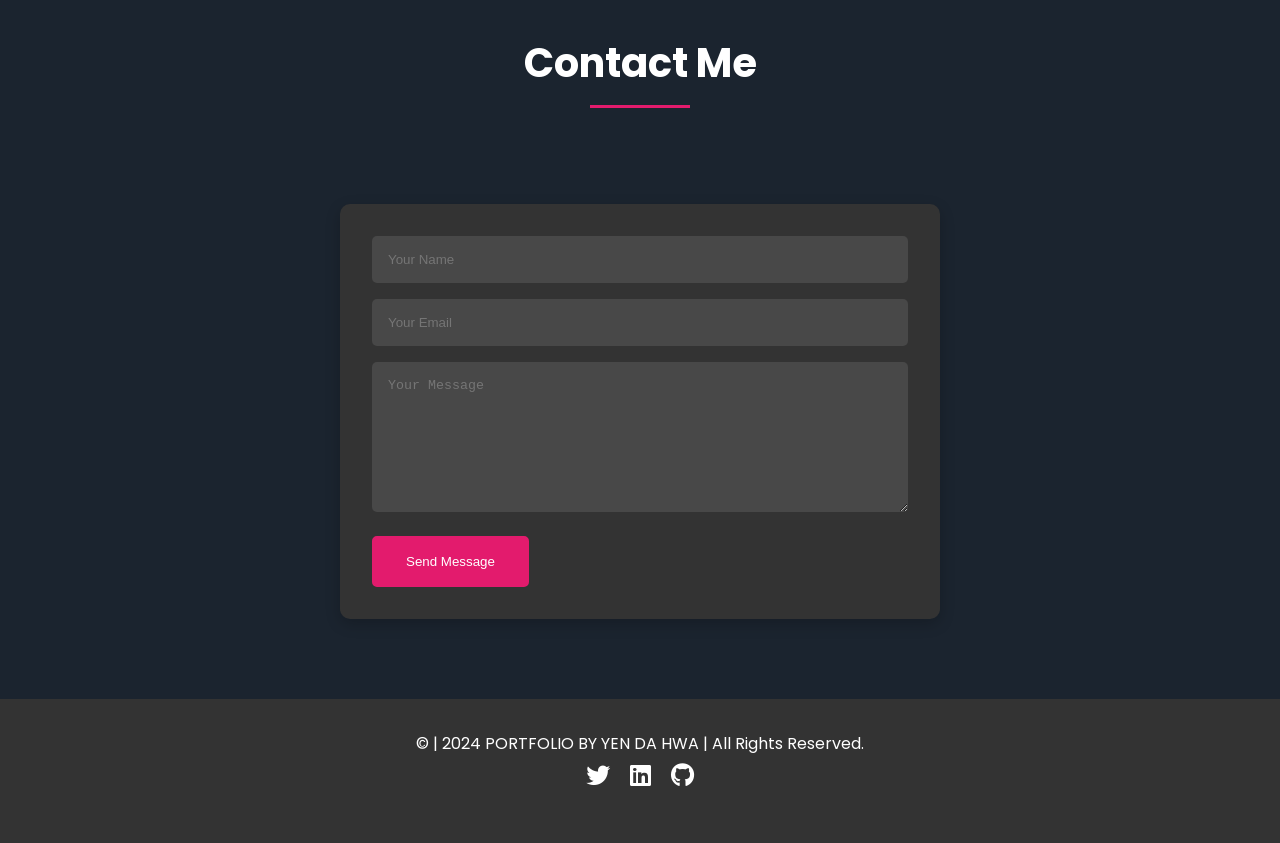
==== commit 98a698f7: "name change" ====
--- a/index.html
+++ b/index.html
@@ -44,7 +44,7 @@
                 <h2 class="section-title">About Me</h2>
                 <div class="about-content">
                     <div class="about-text">
-                        <p class="about-info"><span class="bigLetter">Hi</span>, I'm John Doe, a full-stack developer and graphic designer passionate about crafting user-friendly digital solutions. I combine technical skills and creativity to deliver seamless, engaging experiences. Constantly learning and evolving, I aim to build impactful products through clean code and intuitive design. Let’s connect and bring your vision to life!
+                        <p class="about-info"><span class="bigLetter">Hi</span>, I'm Yen Da Hwa, a full-stack developer and graphic designer passionate about crafting user-friendly digital solutions. I combine technical skills and creativity to deliver seamless, engaging experiences. Constantly learning and evolving, I aim to build impactful products through clean code and intuitive design. Let’s connect and bring your vision to life!
                         </p>
                         <a href="./docs/dada.pdf" class="btn" target="_blank">Check Out My CV</a>
                     </div>
@@ -91,7 +91,7 @@
                                     <h3>Education</h3>
                                     <div class="detail-item">
                                         <h4>High School</h4>
-                                        <p>Arora Private High School</p>
+                                        <p>Aurora Private High School</p>
                                     </div>
                                     <div class="detail-item">
                                         <h4>Khon Kaen Unversity - KKU</h4>
@@ -109,76 +109,76 @@
             <div class="container">
                 <h2 class="section-title">Skills</h2>
                 <div class="skills-grid">
-                    <div class="skill-item" data-percentage="90">
+                    <div class="skill-item" data-percentage="82">
                         <i class="fab fa-html5"></i>
                         <h3>HTML5</h3>
                         <div class="progress-ring">
                             <div class="progress-inner-ring">
-                                <span class="percentage">90%</span>
-                            </div>
-                        </div>
-                    </div>
-                    <div class="skill-item" data-percentage="85">
+                                <span class="percentage">82%</span>
+                            </div>
+                        </div>
+                    </div>
+                    <div class="skill-item" data-percentage="80">
                         <i class="fab fa-css3-alt"></i>
                         <h3>CSS3</h3>
                         <div class="progress-ring">
                             <div class="progress-inner-ring">
-                                <span class="percentage">85%</span>
-                            </div>
-                        </div>
-                    </div>
-                    <div class="skill-item" data-percentage="80">
+                                <span class="percentage">80%</span>
+                            </div>
+                        </div>
+                    </div>
+                    <div class="skill-item" data-percentage="60">
                         <i class="fab fa-js"></i>
                         <h3>JavaScript</h3>
                         <div class="progress-ring">
                             <div class="progress-inner-ring">
-                                <span class="percentage">80%</span>
+                                <span class="percentage">60%</span>
                             </div>
                         </div>
                     </div>
                     <!-- Add similar blocks for other skills -->
-                    <div class="skill-item" data-percentage="40">
+                    <div class="skill-item" data-percentage="20">
                         <i class="fab fa-react"></i>
                         <h3>React</h3>
                         <div class="progress-ring">
                             <div class="progress-inner-ring">
-                                <span class="percentage">40%</span>
-                            </div>
-                        </div>
-                    </div>
-                    <div class="skill-item" data-percentage="26">
+                                <span class="percentage">20%</span>
+                            </div>
+                        </div>
+                    </div>
+                    <div class="skill-item" data-percentage="16">
                         <i class="fab fa-node-js"></i>
                         <h3>Node.js</h3>
                         <div class="progress-ring">
                             <div class="progress-inner-ring">
-                                <span class="percentage">26%</span>
-                            </div>
-                        </div>
-                    </div>
-                    <div class="skill-item" data-percentage="47">
+                                <span class="percentage">16%</span>
+                            </div>
+                        </div>
+                    </div>
+                    <div class="skill-item" data-percentage="37">
                         <i class="fas fa-database"></i>
                         <h3>SQLite</h3>
                         <div class="progress-ring">
                             <div class="progress-inner-ring">
-                                <span class="percentage">47%</span>
-                            </div>
-                        </div>
-                    </div>
-                    <div class="skill-item" data-percentage="82">
+                                <span class="percentage">37%</span>
+                            </div>
+                        </div>
+                    </div>
+                    <div class="skill-item" data-percentage="62">
                         <i class="fab fa-python"></i>
                         <h3>Python</h3>
                         <div class="progress-ring">
                             <div class="progress-inner-ring">
-                                <span class="percentage">82%</span>
-                            </div>
-                        </div>
-                    </div>
-                    <div class="skill-item" data-percentage="88">
+                                <span class="percentage">62%</span>
+                            </div>
+                        </div>
+                    </div>
+                    <div class="skill-item" data-percentage="78">
                         <i class="fas fa-paint-brush"></i>
                         <h3>UI/UX Design</h3>
                         <div class="progress-ring">
                             <div class="progress-inner-ring">
-                                <span class="percentage">88%</span>
+                                <span class="percentage">78%</span>
                             </div>
                         </div>
                     </div>
@@ -233,12 +233,12 @@
     </main>
 
     <footer>
+        <p>&copy; | 2024 PORTFOLIO BY YEN DA HWA | All Rights Reserved.</p>
         <div class="social-links">
-            <a href="https://twitter.com" target="_blank"><i class="fab fa-twitter"></i></a>
-            <a href="https://linkedin.com" target="_blank"><i class="fab fa-linkedin"></i></a>
-            <a href="https://github.com" target="_blank"><i class="fab fa-github"></i></a>
+            <a href="https://x.com/MeeToo1242?t=bhQG4G-HbzH7lcn-dmf9tw&s=09" target="_blank"><i class="fab fa-twitter"></i></a>
+            <a href="https://www.linkedin.com/in/da-hwa-yen-740144328?utm_source=share&utm_campaign=share_via&utm_content=profile&utm_medium=android_app" target="_blank"><i class="fab fa-linkedin"></i></a>
+            <a href="https://github.com/John-Da/portfolio_one.git" target="_blank"><i class="fab fa-github"></i></a>
         </div>
-        <p>&copy; | 2024 PORTFOLIO BY YEN DA HWA | All Rights Reserved.</p>
     </footer>
 
 
--- a/styles/style.css
+++ b/styles/style.css
@@ -168,8 +168,9 @@
 .about-info {
     font-size: 16px;
     line-height: 1.6;
-    text-align: justify;
+    text-align: left;
     margin-bottom: 1.6rem;
+    letter-spacing: 1px;
 }
 
 .bigLetter {
@@ -658,4 +659,8 @@
     .about-image::before {
         display: none;
     }
+
+    footer p{
+        font-size: 12px;
+    }
 }
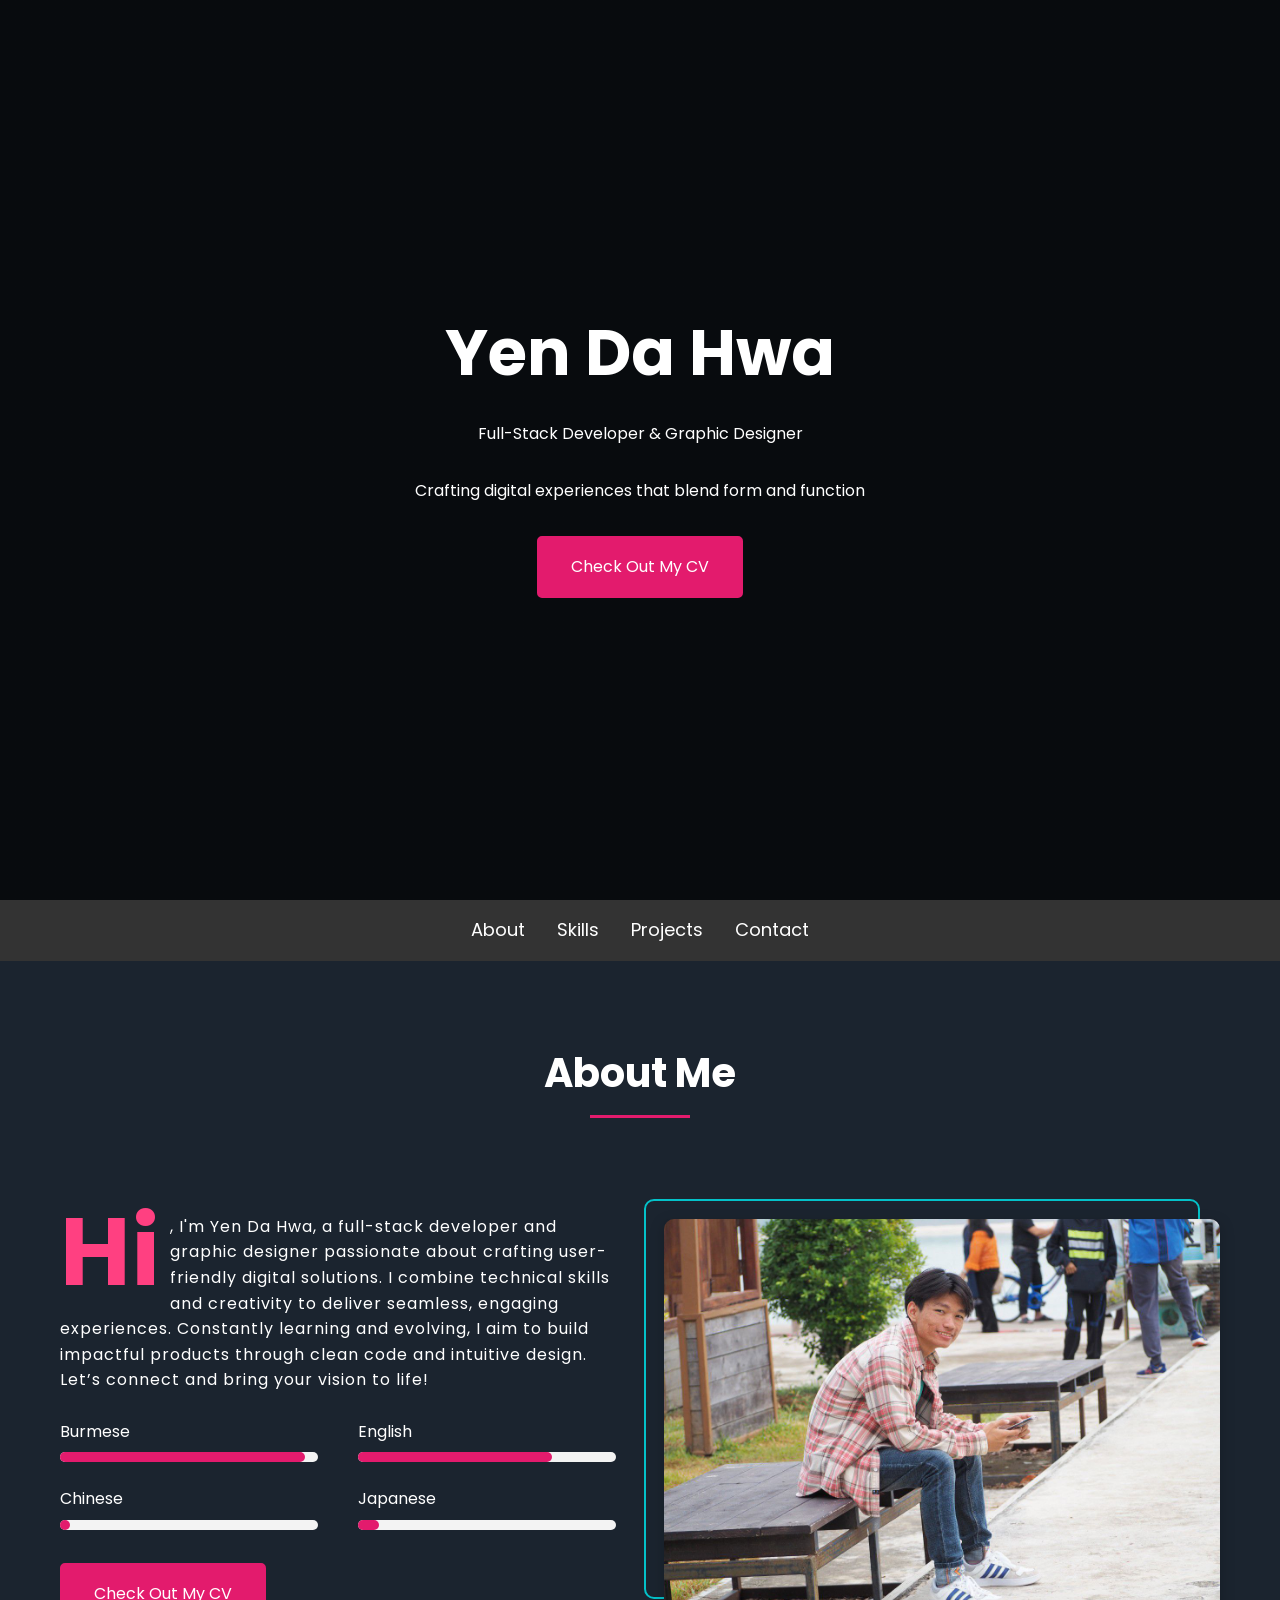
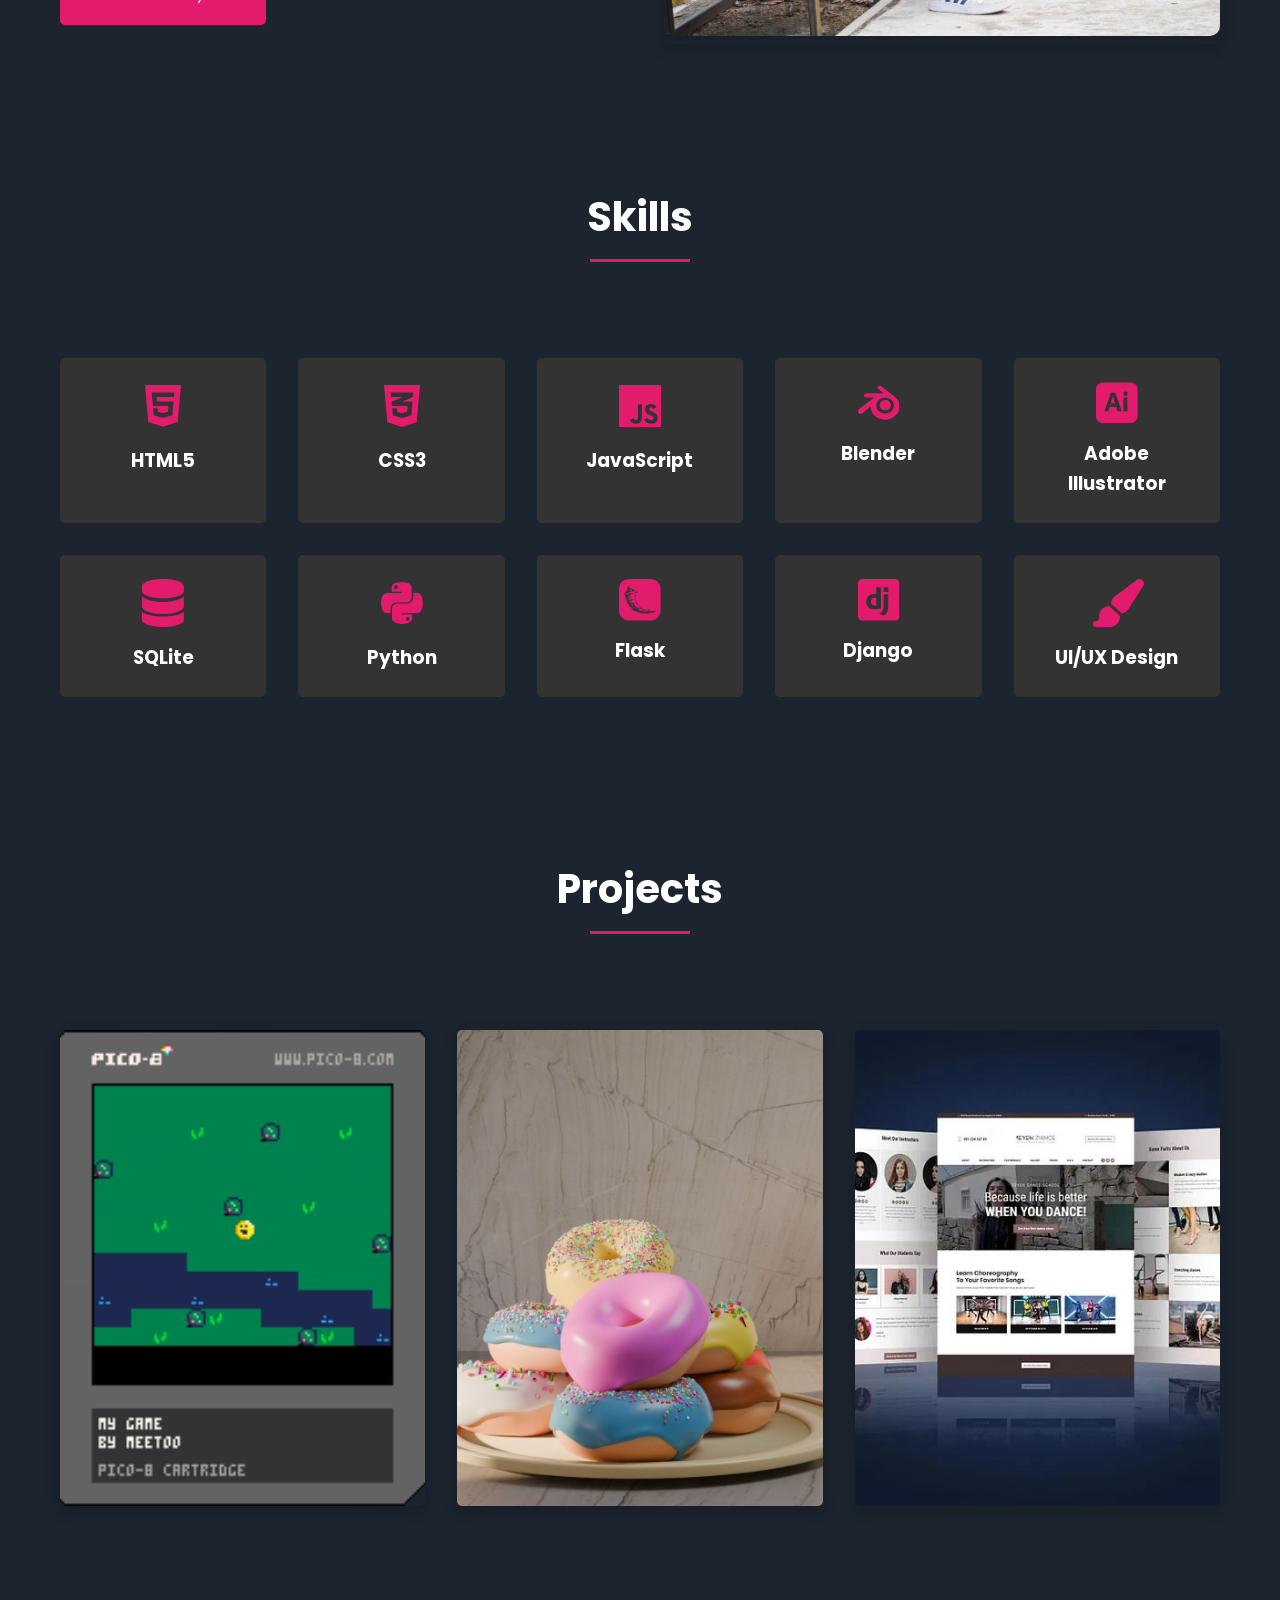
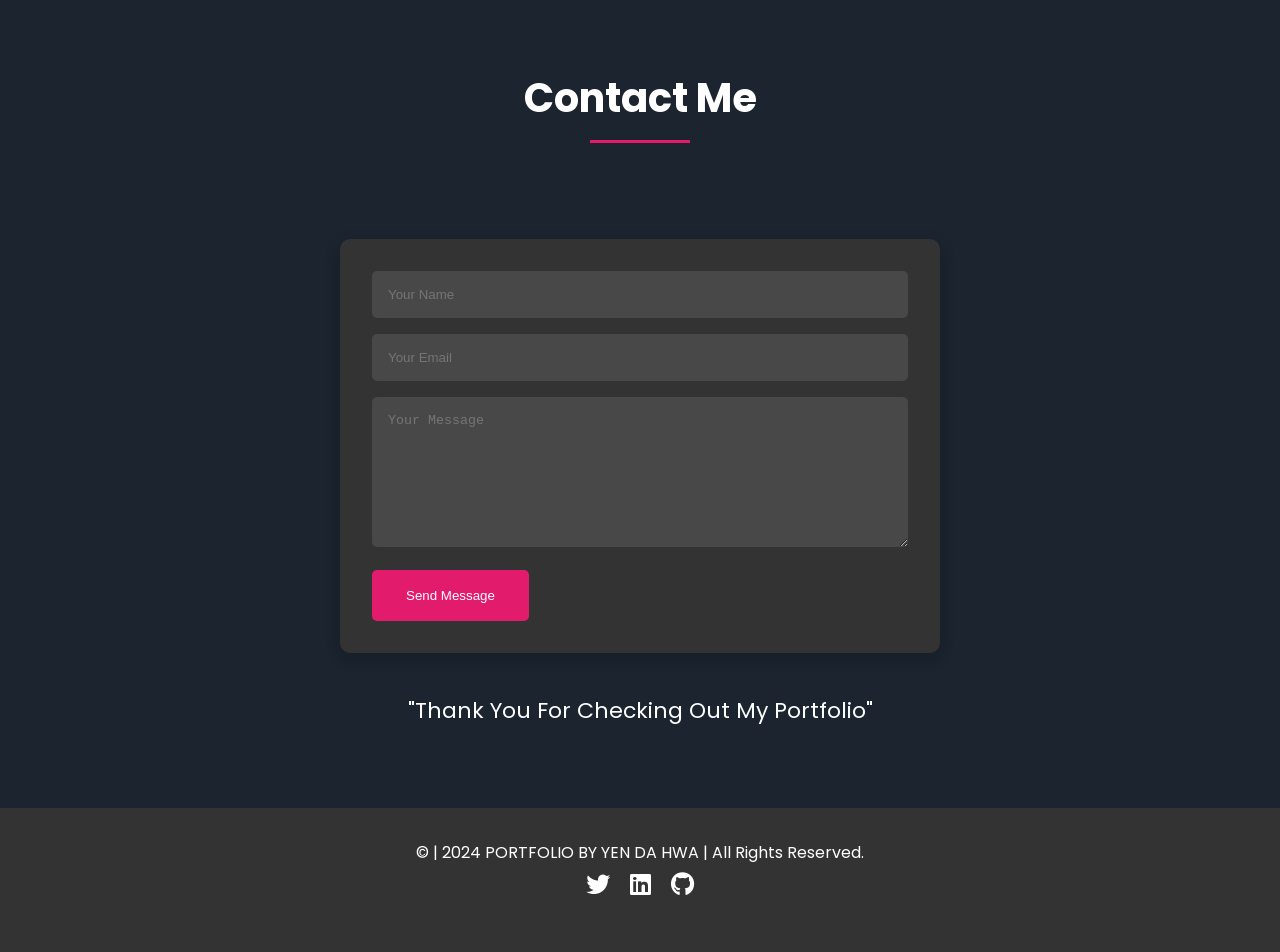
==== commit d8a3bf6a: "changing images" ====
--- a/index.html
+++ b/index.html
@@ -46,6 +46,32 @@
                     <div class="about-text">
                         <p class="about-info"><span class="bigLetter">Hi</span>, I'm Yen Da Hwa, a full-stack developer and graphic designer passionate about crafting user-friendly digital solutions. I combine technical skills and creativity to deliver seamless, engaging experiences. Constantly learning and evolving, I aim to build impactful products through clean code and intuitive design. Let’s connect and bring your vision to life!
                         </p>
+                        <div class="language-skills-progressBar">
+                            <div class="language-skill">
+                                <p>Burmese</p>
+                                <div class="progress-bar">
+                                    <div class="progress" style="width: 95%;"></div>
+                                </div>
+                            </div>
+                            <div class="language-skill">
+                                <p>English</p>
+                                <div class="progress-bar">
+                                    <div class="progress" style="width: 75%;"></div>
+                                </div>
+                            </div>
+                            <div class="language-skill">
+                                <p>Chinese</p>
+                                <div class="progress-bar">
+                                    <div class="progress" style="width: 4%;"></div>
+                                </div>
+                            </div>
+                            <div class="language-skill">
+                                <p>Japanese</p>
+                                <div class="progress-bar">
+                                    <div class="progress" style="width: 8%;"></div>
+                                </div>
+                            </div>
+                        </div>
                         <a href="./docs/dada.pdf" class="btn" target="_blank">Check Out My CV</a>
                     </div>
                     <div class="about-image">
@@ -138,8 +164,10 @@
                     </div>
                     <!-- Add similar blocks for other skills -->
                     <div class="skill-item" data-percentage="20">
-                        <i class="fab fa-react"></i>
-                        <h3>React</h3>
+                        <svg class="blender-icon" xmlns="http://www.w3.org/2000/svg" width="3rem" height="3rem" viewBox="0 0 24 24">
+                            <path fill="currentColor" d="M12.51 13.214c.046-.8.438-1.506 1.03-2.006a3.42 3.42 0 0 1 2.212-.79c.85 0 1.631.3 2.211.79c.592.5.983 1.206 1.028 2.005c.045.823-.285 1.586-.865 2.153a3.4 3.4 0 0 1-2.374.938a3.4 3.4 0 0 1-2.376-.938c-.58-.567-.91-1.33-.865-2.152M7.35 14.831c.006.314.106.922.256 1.398a7.4 7.4 0 0 0 1.593 2.757a8.2 8.2 0 0 0 2.787 2.001a8.95 8.95 0 0 0 3.66.76a9 9 0 0 0 3.657-.772a8.3 8.3 0 0 0 2.785-2.01a7.4 7.4 0 0 0 1.592-2.762a7 7 0 0 0 .25-3.074a7.1 7.1 0 0 0-1.016-2.779a7.8 7.8 0 0 0-1.852-2.043h.002L13.566 2.55l-.02-.015c-.492-.378-1.319-.376-1.86.002c-.547.382-.609 1.015-.123 1.415l-.001.001l3.126 2.543l-9.53.01h-.013c-.788.001-1.545.518-1.695 1.172c-.154.665.38 1.217 1.2 1.22V8.9l4.83-.01l-8.62 6.617l-.034.025c-.813.622-1.075 1.658-.563 2.313c.52.667 1.625.668 2.447.004L7.414 14s-.069.52-.063.831zm12.09 1.741c-.97.988-2.326 1.548-3.795 1.55c-1.47.004-2.827-.552-3.797-1.538a4.5 4.5 0 0 1-1.036-1.622a4.28 4.28 0 0 1 .282-3.519a4.7 4.7 0 0 1 1.153-1.371c.942-.768 2.141-1.183 3.396-1.185c1.256-.002 2.455.41 3.398 1.175c.48.391.87.854 1.152 1.367a4.3 4.3 0 0 1 .522 1.706a4.2 4.2 0 0 1-.239 1.811a4.5 4.5 0 0 1-1.035 1.626"/>
+                        </svg>
+                        <h3>Blender</h3>
                         <div class="progress-ring">
                             <div class="progress-inner-ring">
                                 <span class="percentage">20%</span>
@@ -147,8 +175,11 @@
                         </div>
                     </div>
                     <div class="skill-item" data-percentage="16">
-                        <i class="fab fa-node-js"></i>
-                        <h3>Node.js</h3>
+                        <svg xmlns="http://www.w3.org/2000/svg" width="3em" height="3em" viewBox="0 0 256 250">
+                            <rect width="256" height="249.6" fill="currentColor" rx="42.5"/>
+                            <path fill="currentColor" d="M124.054 149.79h-39.67l-8.072 25.073a2.02 2.02 0 0 1-2.061 1.546H54.158q-1.718 0-1.202-1.89l34.347-98.918q.515-1.545 1.03-3.52c.45-2.292.68-4.62.687-6.955a1.063 1.063 0 0 1 1.202-1.203h27.306q1.2 0 1.374.86l38.983 109.908q.515 1.72-1.03 1.718h-22.326a1.59 1.59 0 0 1-1.717-1.202zm-33.488-21.638H117.7l-.387-1.277l-.621-2.022l-.443-1.42l-.707-2.236l-1.503-4.707l-1.322-4.173l-3.433-10.87a334 334 0 0 1-2.46-8.138l-.628-2.21l-.734-2.613l-1.12-4.05l-.21-.763h-.171a139 139 0 0 1-3.136 12.23l-2.548 8.196l-1.402 4.528l-1.415 4.584q-.383 1.242-.765 2.456l-.76 2.398l-.756 2.342l-.752 2.284l-.748 2.227q-.372 1.1-.743 2.17zm90.501-46.025a12.46 12.46 0 0 1-9.445-3.778a13.6 13.6 0 0 1-3.607-9.789a12.6 12.6 0 0 1 3.864-9.53a13.27 13.27 0 0 1 9.165-3.697l.366.004q6.183 0 9.704 3.692a13.26 13.26 0 0 1 3.52 9.531a13.4 13.4 0 0 1-3.692 9.79a13.18 13.18 0 0 1-9.508 3.79zm-11.85 92.564V92.603q-.001-1.546 1.374-1.546h21.124q1.373 0 1.374 1.546v82.088q0 1.72-1.374 1.718h-20.952q-1.464 0-1.541-1.542z"/>
+                        </svg>
+                        <h3>Adobe Illustrator</h3>
                         <div class="progress-ring">
                             <div class="progress-inner-ring">
                                 <span class="percentage">16%</span>
@@ -167,6 +198,24 @@
                     <div class="skill-item" data-percentage="62">
                         <i class="fab fa-python"></i>
                         <h3>Python</h3>
+                        <div class="progress-ring">
+                            <div class="progress-inner-ring">
+                                <span class="percentage">62%</span>
+                            </div>
+                        </div>
+                    </div>
+                    <div class="skill-item" data-percentage="62">
+                        <svg xmlns="http://www.w3.org/2000/svg" width="3rem" height="3rem" viewBox="0 0 256 256"><g fill="none"><rect width="256" height="256" fill="currentColor" rx="60"/><path fill="currentColor" d="M89.778 193.926c-7.238-5.693-14.96-11.151-20.235-18.837c-11.102-13.554-19.65-29.247-25.494-45.737c-3.532-10.724-4.741-22.22-9.295-32.53c-4.763-7.487.817-15.671 9.018-18.051c3.651-.701 10.072-4.145 2.322-1.684c-6.948 5.098-7.62-4.627-.496-5.243c4.862-.646 6.652-4.627 4.99-8.21c-5.22-3.404 12.656-7.145 3.662-12.223c-9.37-10.11 13.106-12.055 7.56-.575c-1.327 8.829 15.706-1.618 11.754 8.577c4.017 4.896 15.042 1.114 14.768 7.983c5.852.402 7.86 5.325 13.353 5.703c5.693 2.571 16.013 4.597 17.95 11.012c-5.648 4.472-18.726-9.236-19.355 3.141c1.706 18.285 1.272 37.121 7.962 54.533c3.164 10.543 10.835 18.843 17.762 27.054c6.629 8.042 15.607 13.704 24.758 18.471c8.028 3.786 16.682 6.297 25.431 7.872c3.548-2.714 9.813-12.804 15.349-8.549c.262 4.781-10.987 9.994-.53 9.465c6.141-1.852 10.4 4.75 15.457-1.205c4.659 5.518 19.364-3.526 16.049 7.754c-4.482 2.892-11.02 1.144-15.509 5.122c-7.403-3.697-13.296 3.309-21.491 2.423c-9.101 1.63-18.36 2.288-27.587 2.302c-15.137-1.196-30.595-1.7-44.995-6.97c-8.112-2.357-16.029-6.977-23.158-11.598m12.784 5.539c7.921 3.426 15.667 7.036 24.348 8.125c13.773 1.916 27.996 4.862 41.818 2.175c-6.256-2.825-12.723 1.1-18.956-2.02c-7.474 1.608-15.496-.41-23.094-1.404c-8.642-3.849-17.967-6.495-26.059-11.492c-10.112-3.693 5.229 4.737 7.96 5.419c6.321 3.588-6.951-1.839-8.822-3.33c-5.294-2.97-5.969-2.349-.524.667c1.096.641 2.18 1.314 3.329 1.86m-15.073-10.652c7.676 2.844-.034-5.397-3.551-4.919c-1.559-2.703-5.954-4.411-2.853-5.864c-5.578 1.937-5.843-7.363-8.465-6.034c-5.9-1.863-2.296-8.464-9.325-12.517c-.642-4.271-6.983-7.975-9.006-14.417c-.893-3.298-7.164-12.77-3.312-3.955c3.28 8.486 9.051 15.753 13.854 23.011c3.73 6.911 8.133 14.134 14.925 18.446c2.29 2.196 4.5 5.561 7.733 6.249m-22.113-24.278c.268-1.159 1.404 2.509 0 0m31.306 27.687c1.7-.761-2.445-.959 0 0m4.167 1.52c-.432-2.099-1.903 1.173 0 0m5.215 2.175c2.483-2.364-3.827-1.49 0 0m8.94 4.983c1.509-2.231-4.83-.842 0 0m-17.166-11.967c3.856-2.495-4.982-.034 0 0m3.912 1.951c-.109-1.319-1.394.591 0 0m19.556 12.206c3.143 1.984 18.357 4.348 8.831.813c-1.594.336-17.665-4.545-8.831-.813m-31.045-24.179c-.306-1.323-4.88-1.46 0 0m9.104 5.306c2.369-1.652-4.918-1.275 0 0m7.657 4.695c3.4-1.282-5.515-1.288 0 0m-20.466-14.035c3.69 2.829 14.877.362 5.65-1.689c-4.2-2.239-13.666-3.771-7.214 1.35zm25.653 15.656c1.536-2.618-6.444-1.495 0 0m-7.795-6.195c9.02 2.552-7.585-5.704-2.226-.939l1.188.538zm15.628 9.033c8.543.082-7.716-1.178 0 0m-36.773-23.437c-.333-1.591-2.108.134 0 0m51.223 31.543c.228-2.874-2.787 2.138 0 0m-36.644-22.615c-.517-1.513-2.67-.062 0 0m-13.768-9.926c4.904-.295-6.715-2.161 0 0m-16.31-10.543c-.61-2.351-5.337-4.226 0 0m42.818 27.174c-.899-1.025-.423.224 0 0m26.651 16.355c-.085-1.566-1.451.592 0 0m-29.01-18.791c.48-2.017-4.182-.611 0 0m-19.855-12.583c3.649-.391-5.845-2.467 0 0m33.586 20.87c5.686-2.253-5.541-1.1 0 0m-17.47-11.859c6.553.845-7.797-4.457-1.438-.475zm22.774 14.003c6.118-3.658 4.101 8.564 10.38 1.032c6.193-4.522-5.349 5.591 2.284.807c5.52-3.692 13.673 1.75 18.824 3.525c3.704-.182 7.304 3.203 11.102 1.144c7.309-1.969-14.294-2.92-8.631-6.413c-6.689 1.946-11.63-2.321-14.921-6.605c-7.503-1.733-16.177-5.568-19.921-12.207c-1.527-2.493 2.205.351-1.318-3.724c-4.521-4.021-6.778-8.585-9.813-13.473c-3.626-1.934-4.048-7.627-4.414-.191c.028-4.693-4.378-7.852-5.453-6.539c-.019-4.519 4.715-2.254 1.401-5.598c-.713-4.684-3.062-9.566-3.768-14.855c-1.097-2.549-.155-8.009-3.744-2.238c-1.308 6.1-.434-7.495 1.599-3.012c2.67-4.575-.958-4.037-1.106-3.402c1.738-3.859 1.1-9.334-.454-7.246c.926-4.091 1.464-15.055-1.387-13.112c1.728-4.278 3.277-19.575-4.224-13.743c-3.04.043-8.303 1.104-10.792 2.341c7.802 4.3-.784 1.553-3.96.87c-.414 3.98-3.56 2.258-7.49 2.297c6.277.777-3.056 6.42-6.657 4.228c-4.677 2.235 4.036 7.814.093 9.539c.485 2.601-7.164-.939-6.563 5.067c-4.54-1.91-.625 7.124 1.646 4.069c7.722 2.09 5.436 6.854 5.633 11.38c-1.259 2.638-6.212-6.199-1.104-5.789c-4.03-6.547-4.458-2.367-7.807.675c-.779.22 8.543 4.327 2.693 6.358c5.146.794 5.293 5.297 6.34 8.147c3.094 3.222 2.46-3.557 6.162.314c-2.342-3.449-12.406-9.719-4.303-7.708c-.043-3.472-1.466-6.271 1.017-6.203c2.458-4.452-2.575 10.977 2.966 5.319c1.534-.67 1.914-4.458 4.672.357c4.004 3.94 1.446 6.795-4.203 3.187c1.01 3.429 7.557 4.654 6.327 10.016c1.304 4.715 3.129 2.979 4.719 2.706c1.248 4.582 1.956 1.213 2.015-.968c5.713 1.223 4.375 4.6 6.162 6.959c3.936 1.777-5.634-12.044 1.124-4.156c7.11 6.42 2.666 9.1-3.714 8.071c4.038-.326 5.34 5.46 10.392 5.257c4.606 2.191 7.725 10.608-.215 7.104c-2.754-2.483-12.5-5.546-4.54-.823c7.352 3.404 13.191 5.441 20.282 9.714c5.074 3.623 7.266 7.772 9.19 8.593c-4.265 2.037-12.853-1.626-6.476-2.749c-3.977-.724-8.451-2.736-4.641 2.22c3.239 2.705 11.477 2.418 12.954 2.724c-1.252 2.759-3.4 2.978.051 3.192c-3.85 2.052 1.234 2.369 1.591 3.542m-7.873-22.234c-2.343-2.45-2.948-7.039-.416-3.046c1.298.521 4.16 7.498.416 3.046m25.641 16.287c1.461-.095.042 1.11 0 0m-29.34-22.294c-.09-3.704.847 2.856 0 0m-2.548-3.429c-2.947-5.693 3.714 1.612 0 0m-30.883-21.315c1.731-.462.852 2.961 0 0m24.579 13.322c1.063-3.992 1.249 3.35 0 0m-17.364-12.073c-1.224-2.203 2.56 2.066 0 0m14.902 4.777c-2.792-6.255 1.976-3.417.617 1.025zm-25.699-17.139c-1.248-2.051-3.312-8.072-2.648-9.91c.602 2.993 6.366 12.881 2.828 4.096c-3.91-7.364 4.673 2.391 5.556 4.227c.411 1.828-2.412-.499-.5 3.786c-3.488-4.878-2.059 2.694-5.236-2.199m-7.942-5.472c.327-4.771 1.818 3.271 0 0m3.573 1.229c1.704-3.6 2.89 5.02 0 0m-8.594-6.648c-2.957-2.938-5.097-5.646.138-1.823c2.017.079-4.481-6.16.486-1.981c5.223.952 2.58 8.564-.624 3.804m4.514-.118c1.717-1.701.912 1.676 0 0m2.778.891c-2.604-4.88 3.16 2.046 0 0m-5.522-5.277c-8.596-7.65 10.801 4 1.404 1.418zm24.629 14.31c-3.72-2.23-.986-15.702.282-6.488c3.617-1.17-.2 4.758 2.498 4.703c-.425 3.74-1.632 5.085-2.78 1.785m9.109 5.384c.365-4.06.768 2.776 0 0m-1.582-1.564c.41-1.734.042 2.043 0 0m-30.47-20.644c-5.522-7.619 16.05 7.707 3.537 1.933c-1.307-.342-2.88-.464-3.537-1.933m17.542 9.301c-.522-6.415 1.167 1.063 0 0m13.319 8.544c1.03-3.655.077 2.417 0 0m-30.015-20.753c3.282-.702 13.602 5.765 4.125 1.847c-1.053-1.165-3.298-.636-4.125-1.847m28.185 14.048c.35-6.56 1.959-3.919.012.939zm-25.742-16.33c1.338-1.962-3.55-8.87.705-2.478c1.838 1.461 5.322 2.447 2.246 3.062c4.838 4.268-1.18 1.156-2.95-.584m24.348 14.281c.924-7.473.815 4.378 0 0M69.67 99.463c1.02-.437.539 1.361 0 0m6.35 3.78c1.635-3.43 3.015 3.825 0 0m17.914 9.965c-.017-1.317.338 1.916 0 0m-1.037-2.297c-2.487-6.134 2.313 3.248 0 0m-1.527-4.022c-.417-2.535 1.418 3.184 0 0m2.485-4.039c-1.707-3.007 2.154-13.25 2.585-6.897c-1.8 4.95-.52 7.719.737 1.08c2.32-5.226-.501 10.311-3.322 5.817m2.553-15.234c.744-.913.165 1.1 0 0m-4.264 84.022c-1.011-.883.127.562 0 0m8.784 4.444c4.886 1.253 4.861-.761.445-1.359c-2.375-2.21-9.87-4.553-3.162-.274c.445 1.125 1.848 1.099 2.717 1.633M83.58 164.559c2.692 2.007 10.14 5.689 3.835.764c2.125-2.47-4.069-3.784-2.014-5.436c-5.227-3.198-4.123-2.914-.462-2.813c-6.28-2.808.907-2.598.569-4.036c-2.422-.479-12.03-4.271-6.378.311c-5.746-2.929-1.37 1.092-3.106.667c-5.875-1.603 5.233 4.474-.933 2.966c3.37 2.671 9.073 6.842 1.425 2.827c-1.008 1.45 5.473 3.649 7.064 4.75m9.187 5.278c11.171 3.599-5.477-4.398 0 0m47.029 28.49c.144-2.216-1.526 1.891 0 0m4.834 2.035c2.577-2.498.105 3.978 4.271-.612c.045-3.285-.129-5.226-4.787-1.235c-1.284.712-1.857 3.74.516 1.847M67.9 152.174c-.792-3.112-5.548-3.096 0 0m5.161 3.382c-1.916-3.178-6.839-2.877 0 0m29.364 17.709c2.867 2.546 13.168 1.868 3.483.313c-1.435-2.121-9.109-1.61-3.483-.313m40.367 24.929c4.412-3.702-4.276 1.652 0 0m9.176 6.306c.028-1.188-1.901.521 0 0m.015-1.663c4.886-5.177-4.735.306 0 0m-96.778-61.292c-4.165-5.942-2.59-8.613-6.605-13.464c-.76-3.71-6.89-12.13-3.17-3.21c3.406 5.216 4.419 13.293 9.775 16.674m95.245 59.646c8.989-5.81-3.69-2.531 0 0m6.862 2.689c4.502-3.866-2.847-.809 0 0M66.37 145.606c1.288-1.917-3.328-.246 0 0m89.509 56.438c4.359-2.81-1.004-2.379-.79.259zM96.725 164.76c-.15-1.898-2.301.161 0 0m3.656 2.103c-1.162-2.349-1.786.369 0 0m62.491 37.08c5.584-4.028-3.385-.771-1.172.763zm-2.138-1.033c4.549-3.812-4.803 1.689 0 0m10.925 7.275c3.054-2.045-3.711-.662 0 0m-102.49-65.962c4.095.918 16.361 10.083 9.125.634c-3.707-1.097-1.484-10.157-5.264-8.553c2.537 4.239 2.087 6.043-3.24 3.371c-6.696-3.269-3.763 1.619-2.455 2.967c-1.783.405 2.36 1.547 1.835 1.581m-18.651-14.73c.733-3.031-6.749-16.677-3.533-6.837c1.16 2.061 1.043 5.967 3.533 6.837m34.234 21.106c-2.108-1.763-.1-.249 0 0m5.192 1.209c-.003-3.212-5.739-1.304 0 0m44.987 28.36c-.858-2.194-3.392-.051 0 0m2.16 1.578c-.319-1.228-1.246.237 0 0m17.831 11.231c1.715-1.267-2.14-.161 0 0m-95.087-61.105c4.905-1.9-5.256-1.355 0 0m71.135 44.816c-.054-3.176-3.127.787 0 0m-73.073-49.333c3.15-1.064-2.915-.701 0 0m9.145 4.431c-.057-1.044-.967.395 0 0m111.551 68.404c4.052-.821 13.285 2.062 14.778-1.074c-4.921-.12-17.024-3.472-17.597.8l1.078.169zM69.949 132.518c.07-3.218-2.51-.12 0 0m-24.046-16.68c-1.093-6.132-4.154-.928 0 0m5.734 1.441c.07-1.969-5.249-1.772 0 0m3.277 1.609c-.948-.767-.742.97 0 0m20.619 13.227c.97-.891-2.299-.66 0 0M52.73 115.259c-.554-4.631-6.641-.694 0 0m-11.756-7.628c-.167-2.138-1.146.806 0 0m1.749-1.321c-.286-2.534-1.502.322 0 0m9.662 5.767c4.085-1.605-7.442-3.319-.835-.303zm129.308 79.872c2.615-2.397-3.323-.741 0 0m15.622 8.098c1.048-3.1-2.639.408 0 0M53.373 107.013c.43-2.998-3.24.595 0 0m-13.746-9.21c-.739-4.233-.638-11.664 6.425-9.153c-9.428 1.872 6.526 11.719 4.511 3.945c3.965.194 7.756-2.343 5.675 1.507c7.811-.863 13.227-7.636 20.772-6.687c5.877-.778 12.303-1.368 18.636-3.733c5.207-.376 10.22-5.982 7.366-9.305c-7.101-.6-14.535.288-22.384 1.848c-8.697 1.808-16.597 5.243-25.373 6.718c-8.554 1.149 1.72 3.165-.73 3.615c-4.463 1.548 5.323 2.593-.578 4.225c-3.645-.693-7.439-1.945-5.882-5.786c-8.194 1.063-15.393 4.464-8.92 12.802zM59.37 87.748c1.921-7.078 10.293 5.823 3.15.94c-.854-.639-2.257-1.16-3.15-.94m.374-3.432c2.773-2.065 1.474 1.158 0 0m3.52.056c.251-3.256 8.06 1.724 1.288 1.173zm4.817-1.936c1.759-2.055.505 1.828 0 0m1.232-.825c2.928-3.519 16.584-2.246 6.589-.343c-2.68-2.017-4.733 1.189-6.59.343m17.821-2.747c-.445-9.612 8.854 3.415 0 0m5.057-.028c1.849-4.844 7.174-1.944.855-.973c.138.515-.185 2.5-.855.973m-40.812 25.691c5.524-3.383-5.864-2.935 0 0m4.084 1.134c1.937-2.059-4.208-.835 0 0m-12.034-8.54c3.156-2.425-3.735-.922 0 0m163.107 102.04c.092-2.813-2.412 1.267 0 0m-16.573-11.311c.471-3.238-2.13.283 0 0m21.131 12.401c4.413.015 13.371-1.37 3.769-1.366c-1.507.235-8.779.185-3.769 1.366M59.056 103.676c3.571-.245 5.588-3.94-.69-3.727c-9.731-1.007 8.584 3.332-1.25 2.091c-1.32.875 1.863 1.878 1.94 1.636m3.145 1.592c-.373-2.293-1.104 1.219 0 0m3.731-9.949c1.55-1.922-2.144-.514 0 0M54.055 75.465c6.374-2.168 15.09-4.605 18.1 1.068c-3.063-3.687-1.236-7.316 1.656-1.926c4.091 5.454 6.139-2.48 3.478-4.31c3.032 3.768 6.48 5.548 2.03.239c4.837-5.818-9.683.761-12.983.695c-1.588.713-16.394 3.776-12.281 4.234m3.735-7.154c3.635-2.744 12.573 1.632 6.838-2.727c-.561-.495-12.56 3.305-6.838 2.727m13.253.547c4.254.109-1.835-5.715 3.234-3.076c-.832-2.72-5.902-3.23-8.38-4.316c-1.403 2.486 2.853 7.425 5.146 7.392m-10.929-12.03c1.472-1.995-2.58 1.011 0 0m5.417 1.296c6.856-.909-1.748-2.952-1.382-.073zm-10.114-7.913c-4.828-6.302 9.078 1.059 4.174-5.54c-4.128-3.286-8.095 3.7-4.174 5.54m61.952 33.369c2.214-3.925-9.141-5.29-1.492-1.391c.705.235.545 1.662 1.492 1.39"/></g></svg>
+                        <h3>Flask</h3>
+                        <div class="progress-ring">
+                            <div class="progress-inner-ring">
+                                <span class="percentage">62%</span>
+                            </div>
+                        </div>
+                    </div>
+                    <div class="skill-item" data-percentage="62">
+                        <svg xmlns="http://www.w3.org/2000/svg" width="32" height="32" viewBox="0 0 256 256"><rect width="256" height="256" fill="currentColor" rx="28"/><path fill="currentColor" d="M186.377 94.198v66.226c0 22.82-1.67 33.764-6.678 43.225c-4.639 9.092-10.761 14.842-23.375 21.15l-26.53-12.615c12.616-5.936 18.738-11.13 22.633-19.11c4.082-8.161 5.382-17.623 5.382-42.481V94.198zm-45.449-44.12v132.239c-14.655 2.782-25.415 3.895-37.102 3.895c-34.877 0-53.057-15.767-53.057-46.007c0-29.126 19.294-48.047 49.16-48.047c4.638 0 8.163.37 12.43 1.483V50.08zm-38.215 65.082c-14.47 0-22.819 8.905-22.819 24.487c0 15.214 7.978 23.561 22.634 23.561c3.152 0 5.75-.185 9.831-.74v-45.825c-3.339-1.112-6.121-1.483-9.646-1.483m83.664-64.93v29.312h-28.568V50.231z"/></svg>
+                        <h3>Django</h3>
                         <div class="progress-ring">
                             <div class="progress-inner-ring">
                                 <span class="percentage">62%</span>
@@ -211,7 +260,7 @@
                         <img src="./styles/img/web.png" alt="Project 3">
                         <div class="project-info">
                             <h3>Portfolio Website</h3>
-                            <p>A personal portfolio built with HTML, CSS, and JavaScript to showcase projects. <br>See My Recent Builed Up Web Page</p>
+                            <p>A personal portfolio built with HTML, CSS, and JavaScript.</p>
                             <a href="https://john-da.github.io/technova/" class="btn" target="_blank">View Project</a>
                         </div>
                     </div>
@@ -228,6 +277,7 @@
                     <textarea placeholder="Your Message" required></textarea>
                     <button type="submit" class="btn">Send Message</button>
                 </form>
+                <p class="thanks-letter">"Thank You For Checking Out My Portfolio"</p>
             </div>
         </section>
     </main>
--- a/styles/style.css
+++ b/styles/style.css
@@ -180,6 +180,35 @@
     margin-right: 10px;
     font-weight: bold;
     color: #ff4081;
+}
+
+.language-skills-progressBar {
+    margin: 1.6rem 0;
+    display: grid;
+    grid-template-columns: 1fr 1fr;
+    gap: 1rem 2.5rem;
+}
+
+.language-skill {
+    display: flex;
+    flex-direction: column;
+}
+
+.progress-bar {
+    width: 100%;
+    background-color: #f3f3f3;
+    border-radius: 10px;
+    margin: 0.5rem 0;
+}
+
+.progress {
+    height: 10px;
+    background-color: var(--primary-color);
+    border-radius: 10px;
+}
+
+.about-info p {
+    font-size: 16px;
 }
 
 .about-image {
@@ -327,53 +356,6 @@
     gap: 2rem;
 }
 
-.skill-item {
-    background: var(--secondary-color);
-    padding: 1.5rem;
-    border-radius: 5px;
-    text-align: center;
-    transition: all 0.3s ease;
-    position: relative;
-    overflow: hidden;
-}
-
-.skill-item::before {
-    content: '';
-    position: absolute;
-    top: -50%;
-    left: -50%;
-    width: 200%;
-    height: 200%;
-    background: linear-gradient(45deg, var(--primary-color), var(--accent-color));
-    opacity: 0;
-    transform: rotate(45deg);
-    transition: all 0.3s ease;
-    z-index: 1;
-}
-
-.skill-item:hover::before {
-    opacity: 0.1;
-}
-
-.skill-item:hover {
-    transform: translateY(-5px);
-    box-shadow: 0 10px 20px rgba(0, 0, 0, 0.2);
-}
-
-.skill-item i {
-    font-size: 3rem;
-    margin-bottom: 1rem;
-    color: var(--primary-color);
-    position: relative;
-    z-index: 2;
-}
-
-.skill-item h3 {
-    position: relative;
-    z-index: 2;
-}
-
-
 /* Styling for the skill grid */
 .skill-item {
     background: var(--secondary-color);
@@ -402,10 +384,28 @@
     transition: all 0.5s ease;
 }
 
+.skill-item svg{
+    height: 2.6rem;
+    width: 2.6rem;
+    margin-bottom: 0.5rem;
+}
+
+.skill-item svg path{
+    fill: var(--secondary-color);
+}
+
+.skill-item svg rect{
+    fill: var(--primary-color);
+}
+
 .skill-item h3 {
     position: relative;
     z-index: 2;
     transition: all 0.5s ease;
+}
+
+.skill-item .blender-icon path{
+    fill: var(--primary-color);
 }
 
 /* Ring-shaped progress bar */
@@ -546,6 +546,12 @@
 .contact-form textarea {
     height: 150px;
     resize: vertical;
+}
+
+.thanks-letter {
+    text-align: center;
+    font-size: 22px;
+    margin-top: 2.5rem;
 }
 
 footer {
@@ -660,6 +666,11 @@
         display: none;
     }
 
+    .language-skills-progressBar{
+        display: flex;
+        flex-direction: column;
+    }
+
     footer p{
         font-size: 12px;
     }
